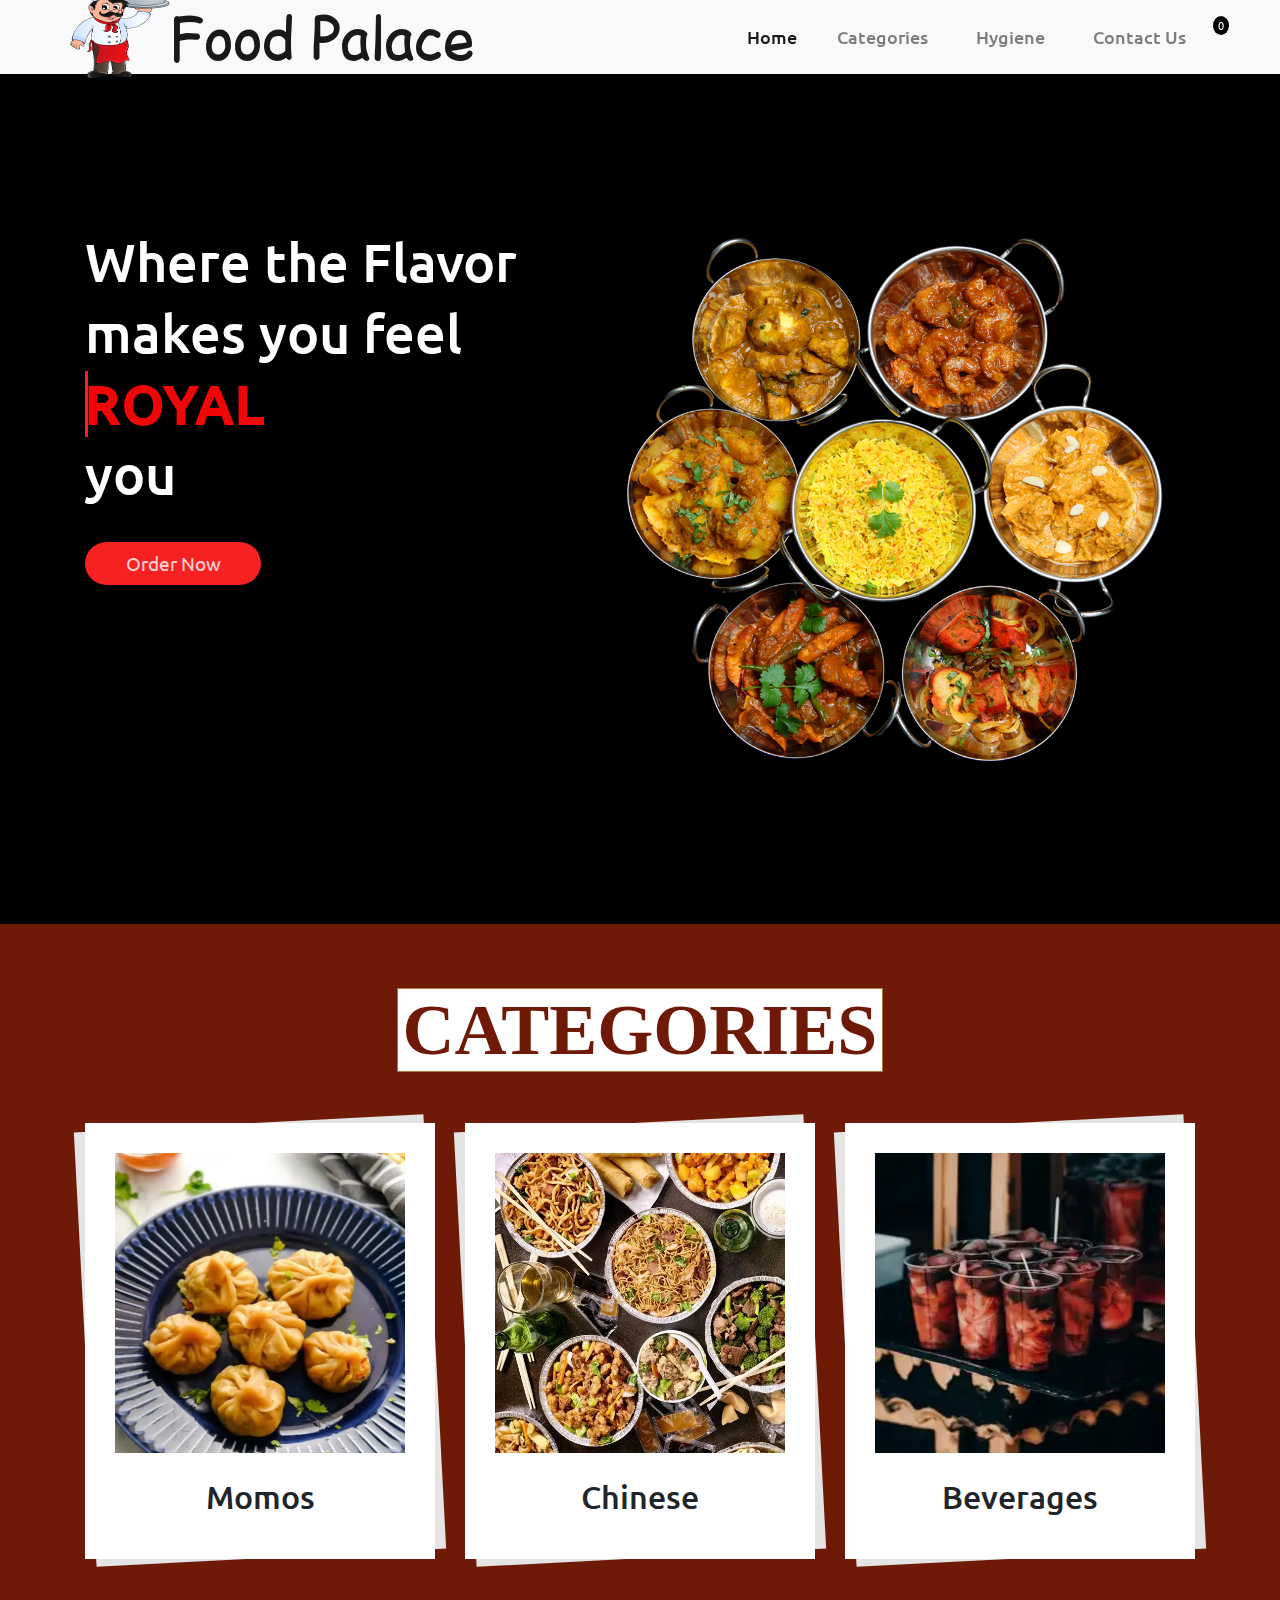
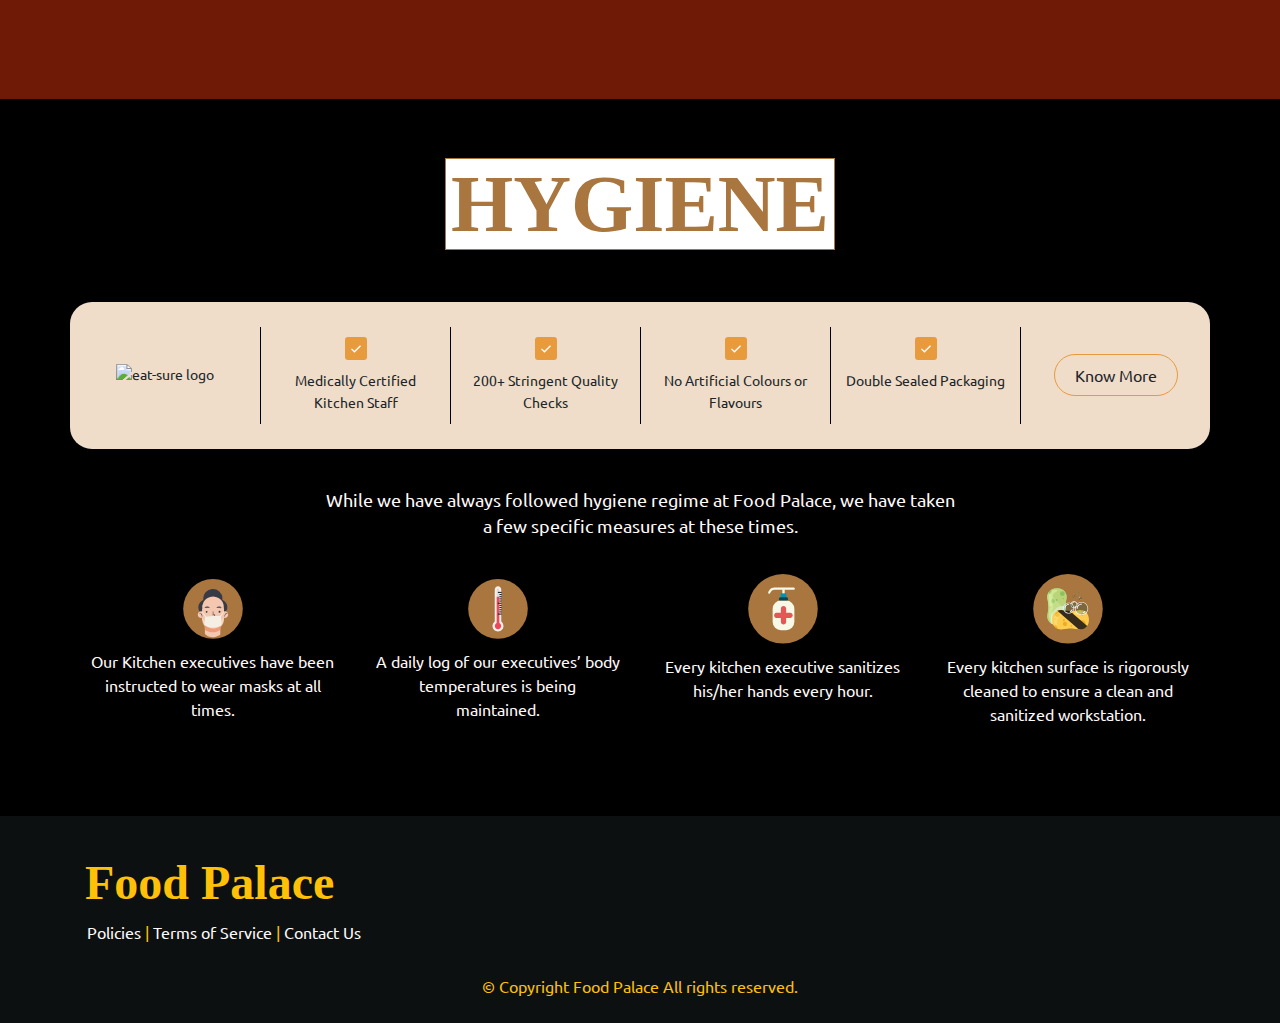
==== index.html @ dd40eca6 "Add files via upload" ====
<!DOCTYPE html>
<html lang="en" dir="ltr">
  <head>
    <title>FOOD PALACE</title>
    <link
      rel="shortcut icon"
      href="images/foodp.png"
      type="image/x-icon"
    />

    <!-- META -->
    <meta charset="utf-8" />
    <meta
      name="viewport"
      content="width=device-width, initial-scale=1, shrink-to-fit=no"
    />
    <meta
      name="Food Palace"
      content="Author: Rishika Garg, Illustrator: Font Awesome and Flat Icon, Category: Food Application, Open Source: Yes"
    />
    <meta name="description" content="Food Ordering Website. The 'MOM   OMIA' has
    been practiced to override the prevalent problems in manual systems. This
    website is compatible to finalize and, in some cases, reduces the
    difficulties faced by this existing system.">
    <meta name="robots" content="all" />
    <meta name="googlebot" content="all" />

    <!-- GOOGLE FONTS -->
    <link
      href="https://fonts.googleapis.com/css2?family=Marck+Script&family=Ubuntu:wght@400;500;700&display=swap"
      rel="stylesheet"
    />

    <!-- CDN FONTS  -->
    <link href="https://fonts.cdnfonts.com/css/elinga" rel="stylesheet" />

    <!-- FONTAWESOME -->
    <link
      rel="stylesheet"
      href="https://cdnjs.cloudflare.com/ajax/libs/font-awesome/5.13.0/css/all.min.css"
      integrity="sha256-h20CPZ0QyXlBuAw7A+KluUYx/3pK+c7lYEpqLTlxjYQ="
      crossorigin="anonymous"
    />

    <!-- BOOTSTRAP -->
    <link
      rel="stylesheet"
      href="https://stackpath.bootstrapcdn.com/bootstrap/4.4.1/css/bootstrap.min.css"
      integrity="sha384-Vkoo8x4CGsO3+Hhxv8T/Q5PaXtkKtu6ug5TOeNV6gBiFeWPGFN9MuhOf23Q9Ifjh"
      crossorigin="anonymous"
    />

    <!-- CSS -->
    <link href="https://copyfonts.com/fonts/attari-salees.html" />
    <link rel="stylesheet" href="./styles.css" />
  </head>

  <body>
    <div id="loading">
      <img
        id="loading-image"
        src="https://user-images.githubusercontent.com/62802231/194802891-66d7c782-9765-419d-964b-b6bf6323b95a.gif"
        alt="Loading..."
      />
    </div>

    <nav class="navbar navbar-expand-lg navbar-light bg-light fixed-top">
      <div class="container">
        <!-- CODE FOR NAVIGATION BAR -->
        <ul class="px-0 mx-0">
          <img
            src="./images/cheff.png"
            height="100px"
            width="100px"
            alt="navbar-logo"
          />
        </ul>
        <a class="navbar-brand" href="index.html">Food Palace</a>
        <!--         <a style ="font-size :class="navbar-brand" href="#Food Palace"></a> -->
        <button
          class="navbar-toggler"
          type="button"
          data-toggle="collapse"
          data-target="#navbarSupportedContent"
          aria-controls="navbarSupportedContent"
          aria-expanded="false"
          aria-label="Toggle navigation"
        >
          <span class="navbar-toggler-icon"></span>
        </button>

        <div class="collapse navbar-collapse" id="navbarSupportedContent">
          <ul class="navbar-nav ml-auto">
            <li class="nav-item active">
              <a class="nav-link px-3" href="#"
                >Home <span class="sr-only">(current)</span></a
              >
            </li>
            <li class="nav-item">
              <a class="nav-link px-4" href="#categorySection">Categories</a>
            </li>
            <li class="nav-item">
              <a class="nav-link px-4" href="#healthySection">Hygiene</a>
            </li>
            <li class="nav-item">
              <a class="nav-link px-4" href="contactus.html">Contact Us</a>
            </li>
          </ul>
        </div>
        <span
          class="shoppingCart"
          data-toggle="modal"
          data-target="#exampleModal"
        >
          <i class="fas fa-shopping-cart"></i>
          <span class="shoppingCartAfter">0</span>
        </span>
      </div>
    </nav>

    <a id="scrollToTop" class="btn"><i class="fas fa-caret-up"></i></a>

    <div class="container home-container">
      <section id="homeSection" class="d-flex justify-content-center">
        <div class="row homeRow">
          <div class="col-lg-6 homeTxtCol">
            <h1 class="homeHeading">
              Where the Flavor <br />
              makes you feel
              <span data-text="ROYAL">ROYAL</span>
              <br />
              you
            </h1>
            <br />
            <div class="homeBtnDiv">
              <a href="#categorySection" class="btn homeBtn">Order Now</a>
            </div>
          </div>
          <div class="col-lg-6 homeImgCol">
            <img class="homeImg" src="./images/foodp.png" alt="food" />
          </div>
        </div>
      </section>
    </div>

    <br />

    <section id="categorySection">
      <div class="container">
        <h1>
          <span><b>CATEGORIES</b></span>
        </h1>
        <div class="row gutters-40">
          <div class="col-lg-4 col-sm-4 col-4">
            <div class="product-box-layout4 momos">
              <div class="item-figure">
                <img src="./images/momos.webp"
                  alt="Category"
                  width="100%"
                  height="100%"
                />
              </div>
              <div class="item-content">
                <h2 class="card-title">Momos</h2>
              </div>
            </div>
          </div>

          <div class="col-lg-4 col-sm-4 col-4">
            <div class="product-box-layout4 chinese">
              <div class="item-figure">
                <img
                  src="./images/chinese.webp"
                  alt="Category"
                  width="100%"
                  height="100%"
                />
              </div>
              <div class="item-content">
                <h2 class="card-title">Chinese</h2>
              </div>
            </div>
          </div>

          <div class="col-lg-4 col-sm-4 col-4">
            <div class="product-box-layout4 beverages">
              <div class="item-figure">
                <img
                  src="./images/beverages-updated.webp"
                  alt="Category"
                  width="100%"
                  height="100%"
                />
              </div>
              <div class="item-content">
                <h2 class="card-title">Beverages</h2>
              </div>
            </div>
          </div>
        </div>

        <!-- MENU STARTS HERE -->
        <div class="menuDiv">
          <!-- MODAL -->
          <div
            class="modal fade"
            id="exampleModal"
            tabindex="-1"
            role="dialog"
            aria-labelledby="exampleModalLabel"
            aria-hidden="true"
          >
            <div class="modal-dialog" role="document">
              <div class="modal-content">
                <div class="modal-header">
                  <h5 class="modal-title" id="exampleModalLabel">Cart</h5>
                  <button
                    type="button"
                    class="close"
                    data-dismiss="modal"
                    aria-label="Close"
                  >
                    <span aria-hidden="true">&times;</span>
                  </button>
                </div>
                <div class="modal-body">
                  <div class="container-fluid">
                    
                    <hr class="cartHr" />

                    <div class="cartContentDiv">
                      <h1>Your Cart is Empty</h1>
                    </div>

                    
                  </div>
                </div>
                <div class="modal-footer">
                  <div class="totalAmountDiv"></div>
                  <button
                    type="button"
                    class="btn btn-secondary"
                    onclick="location.reload()"
                  >
                    Clear Cart
                  </button>
                  <a class="btn btn-primary" onclick="openWhatsapp()">
                    Order Now
                  </a>
                </div>
              </div>
            </div>
          </div>

          <div id="momos">
            <div class="row menuHeading">
              <div class="col-12">
                <h1>Momos</h1>
              </div>
            </div>
            <div class="row">
              <div class="col-sm-6 col-12">
                <div class="card">
                  <h2 class="card-title">Steamed Momos</h2>
                  <div class="card-body">
                    <div class="row foodItem">
                      <div class="col-9 foodItemName">
                        <p>
                          Veggie Momo
                          <span>
                            <img
                              class="vegIcon"
                              src="./images/veg.webp"
                              alt="veg-icon"
                            />
                          </span>
                        </p>
                        <p class="text-muted-small">
                          <i class="fas fa-rupee-sign"></i>80
                        </p>
                      </div>
                      <div class="col-3 addCol">
                        <span class="menuBtn minus"
                          ><i class="fas fa-minus"></i
                        ></span>
                        <span class="quantity">0</span>
                        <span class="menuBtn plus"
                          ><i class="fas fa-plus"></i
                        ></span>
                      </div>
                    </div>
                    <hr class="foodItemHr" />

                    <div class="row foodItem">
                      <div class="col-9 foodItemName">
                        <p>
                          Paneer Momo
                          <span>
                            <img
                              class="vegIcon"
                              src="./images/veg.webp"
                              alt="veg-icon"
                            />
                          </span>
                        </p>
                        <p class="text-muted-small">
                          <i class="fas fa-rupee-sign"></i>90
                        </p>
                      </div>
                      <div class="col-3 addCol">
                        <span class="menuBtn minus"
                          ><i class="fas fa-minus"></i
                        ></span>
                        <span class="quantity">0</span>
                        <span class="menuBtn plus"
                          ><i class="fas fa-plus"></i
                        ></span>
                      </div>
                    </div>
                    <hr class="foodItemHr" />

                    <div class="row foodItem">
                      <div class="col-9 foodItemName">
                        <p>
                          Mushroom Momo
                          <span>
                            <img
                              class="vegIcon"
                              src="./images/veg.webp"
                              alt="veg-icon"
                            />
                          </span>
                        </p>
                        <p class="text-muted-small">
                          <i class="fas fa-rupee-sign"></i>115
                        </p>
                      </div>
                      <div class="col-3 addCol">
                        <span class="menuBtn minus"
                          ><i class="fas fa-minus"></i
                        ></span>
                        <span class="quantity">0</span>
                        <span class="menuBtn plus"
                          ><i class="fas fa-plus"></i
                        ></span>
                      </div>
                    </div>
                    <hr class="foodItemHr" />

                    <div class="row foodItem">
                      <div class="col-9 foodItemName">
                        <p>
                          Corn and Cheese Momo
                          <span>
                            <img
                              class="vegIcon"
                              src="./images/veg.webp"
                              alt="veg-icon"
                            />
                          </span>
                        </p>
                        <p class="text-muted-small">
                          <i class="fas fa-rupee-sign"></i>130
                        </p>
                      </div>
                      <div class="col-3 addCol">
                        <span class="menuBtn minus"
                          ><i class="fas fa-minus"></i
                        ></span>
                        <span class="quantity">0</span>
                        <span class="menuBtn plus"
                          ><i class="fas fa-plus"></i
                        ></span>
                      </div>
                    </div>
                    <hr class="foodItemHr" />

                    <div class="row foodItem">
                      <div class="col-9 foodItemName">
                        <p>
                          Chicken Momo
                          <span>
                            <img
                              class="nonVegIcon"
                              src="./images/non-veg.webp"
                              alt="non-veg icon"
                            />
                          </span>
                        </p>
                        <p class="text-muted-small">
                          <i class="fas fa-rupee-sign"></i>90
                        </p>
                      </div>
                      <div class="col-3 addCol">
                        <span class="menuBtn minus"
                          ><i class="fas fa-minus"></i
                        ></span>
                        <span class="quantity">0</span>
                        <span class="menuBtn plus"
                          ><i class="fas fa-plus"></i
                        ></span>
                      </div>
                    </div>
                    <hr class="foodItemHr" />

                    <div class="row foodItem">
                      <div class="col-9 foodItemName">
                        <p>
                          Chicken Schezwan Momo
                          <span>
                            <img
                              class="nonVegIcon"
                              src="./images/non-veg.webp"
                              alt="non-veg icon"
                            />
                          </span>
                        </p>
                        <p class="text-muted-small">
                          <i class="fas fa-rupee-sign"></i>130
                        </p>
                      </div>
                      <div class="col-3 addCol">
                        <span class="menuBtn minus"
                          ><i class="fas fa-minus"></i
                        ></span>
                        <span class="quantity">0</span>
                        <span class="menuBtn plus"
                          ><i class="fas fa-plus"></i
                        ></span>
                      </div>
                    </div>
                    <hr class="foodItemHr" />

                    <div class="row foodItem">
                      <div class="col-9 foodItemName">
                        <p>
                          Chicken and Cheese Momo
                          <span>
                            <img
                              class="nonVegIcon"
                              src="./images/non-veg.webp"
                              alt="non-veg icon"
                            />
                          </span>
                        </p>
                        <p class="text-muted-small">
                          <i class="fas fa-rupee-sign"></i>140
                        </p>
                      </div>
                      <div class="col-3 addCol">
                        <span class="menuBtn minus"
                          ><i class="fas fa-minus"></i
                        ></span>
                        <span class="quantity">0</span>
                        <span class="menuBtn plus"
                          ><i class="fas fa-plus"></i
                        ></span>
                      </div>
                    </div>
                    <hr class="foodItemHr" />

                    <div class="row foodItem">
                      <div class="col-9 foodItemName">
                        <p>
                          Fish Momo
                          <span>
                            <img
                              class="nonVegIcon"
                              src="./images/non-veg.webp"
                              alt="non-veg icon"
                            />
                          </span>
                        </p>
                        <p class="text-muted-small">
                          <i class="fas fa-rupee-sign"></i>130
                        </p>
                      </div>
                      <div class="col-3 addCol">
                        <span class="menuBtn minus"
                          ><i class="fas fa-minus"></i
                        ></span>
                        <span class="quantity">0</span>
                        <span class="menuBtn plus"
                          ><i class="fas fa-plus"></i
                        ></span>
                      </div>
                    </div>
                  </div>
                </div>
              </div>

              <div class="col-sm-6 col-12">
                <div class="card">
                  <h2 class="card-title">Fried Momos</h2>
                  <div class="card-body">
                    <div class="row foodItem">
                      <div class="col-9 foodItemName">
                        <p>
                          Veggie Fried Momo
                          <span>
                            <img
                              class="vegIcon"
                              src="./images/veg.webp"
                              alt="veg-icon"
                            />
                          </span>
                        </p>
                        <p class="text-muted-small">
                          <i class="fas fa-rupee-sign"></i>125
                        </p>
                      </div>
                      <div class="col-3 addCol">
                        <span class="menuBtn minus"
                          ><i class="fas fa-minus"></i
                        ></span>
                        <span class="quantity">0</span>
                        <span class="menuBtn plus"
                          ><i class="fas fa-plus"></i
                        ></span>
                      </div>
                    </div>
                    <hr class="foodItemHr" />

                    <div class="row foodItem">
                      <div class="col-9 foodItemName">
                        <p>
                          Paneer Fried Momo
                          <span>
                            <img
                              class="vegIcon"
                              src="./images/veg.webp"
                              alt="veg-icon"
                            />
                          </span>
                        </p>
                        <p class="text-muted-small">
                          <i class="fas fa-rupee-sign"></i>135
                        </p>
                      </div>
                      <div class="col-3 addCol">
                        <span class="menuBtn minus"
                          ><i class="fas fa-minus"></i
                        ></span>
                        <span class="quantity">0</span>
                        <span class="menuBtn plus"
                          ><i class="fas fa-plus"></i
                        ></span>
                      </div>
                    </div>
                    <hr class="foodItemHr" />

                    <div class="row foodItem">
                      <div class="col-9 foodItemName">
                        <p>
                          Mushroom Fried Momo
                          <span>
                            <img
                              class="vegIcon"
                              src="./images/veg.webp"
                              alt="veg-icon"
                            />
                          </span>
                        </p>
                        <p class="text-muted-small">
                          <i class="fas fa-rupee-sign"></i>145
                        </p>
                      </div>
                      <div class="col-3 addCol">
                        <span class="menuBtn minus"
                          ><i class="fas fa-minus"></i
                        ></span>
                        <span class="quantity">0</span>
                        <span class="menuBtn plus"
                          ><i class="fas fa-plus"></i
                        ></span>
                      </div>
                    </div>
                    <hr class="foodItemHr" />

                    <div class="row foodItem">
                      <div class="col-9 foodItemName">
                        <p>
                          Corn Cheese Fried Momo
                          <span>
                            <img
                              class="vegIcon"
                              src="./images/veg.webp"
                              alt="veg-icon"
                            />
                          </span>
                        </p>
                        <p class="text-muted-small">
                          <i class="fas fa-rupee-sign"></i>160
                        </p>
                      </div>
                      <div class="col-3 addCol">
                        <span class="menuBtn minus"
                          ><i class="fas fa-minus"></i
                        ></span>
                        <span class="quantity">0</span>
                        <span class="menuBtn plus"
                          ><i class="fas fa-plus"></i
                        ></span>
                      </div>
                    </div>
                    <hr class="foodItemHr" />

                    <div class="row foodItem">
                      <div class="col-9 foodItemName">
                        <p>
                          Chicken Fried Momo
                          <span>
                            <img
                              class="nonVegIcon"
                              src="./images/non-veg.webp"
                              alt="non-veg icon"
                            />
                          </span>
                        </p>
                        <p class="text-muted-small">
                          <i class="fas fa-rupee-sign"></i>135
                        </p>
                      </div>
                      <div class="col-3 addCol">
                        <span class="menuBtn minus"
                          ><i class="fas fa-minus"></i
                        ></span>
                        <span class="quantity">0</span>
                        <span class="menuBtn plus"
                          ><i class="fas fa-plus"></i
                        ></span>
                      </div>
                    </div>
                    <hr class="foodItemHr" />

                    <div class="row foodItem">
                      <div class="col-9 foodItemName">
                        <p>
                          Chicken Schezwan Fried Momo
                          <span>
                            <img
                              class="nonVegIcon"
                              src="./images/non-veg.webp"
                              alt="non-veg icon"
                            />
                          </span>
                        </p>
                        <p class="text-muted-small">
                          <i class="fas fa-rupee-sign"></i>155
                        </p>
                      </div>
                      <div class="col-3 addCol">
                        <span class="menuBtn minus"
                          ><i class="fas fa-minus"></i
                        ></span>
                        <span class="quantity">0</span>
                        <span class="menuBtn plus"
                          ><i class="fas fa-plus"></i
                        ></span>
                      </div>
                    </div>
                    <hr class="foodItemHr" />

                    <div class="row foodItem">
                      <div class="col-9 foodItemName">
                        <p>
                          Chicken Cheese Fried Momo
                          <span>
                            <img
                              class="nonVegIcon"
                              src="./images/non-veg.webp"
                              alt="non-veg icon"
                            />
                          </span>
                        </p>
                        <p class="text-muted-small">
                          <i class="fas fa-rupee-sign"></i>170
                        </p>
                      </div>
                      <div class="col-3 addCol">
                        <span class="menuBtn minus"
                          ><i class="fas fa-minus"></i
                        ></span>
                        <span class="quantity">0</span>
                        <span class="menuBtn plus"
                          ><i class="fas fa-plus"></i
                        ></span>
                      </div>
                    </div>
                    <hr class="foodItemHr" />

                    <div class="row foodItem">
                      <div class="col-9 foodItemName">
                        <p>
                          Fish Fried Momo
                          <span>
                            <img
                              class="nonVegIcon"
                              src="./images/non-veg.webp"
                              alt="non-veg icon"
                            />
                          </span>
                        </p>
                        <p class="text-muted-small">
                          <i class="fas fa-rupee-sign"></i>155
                        </p>
                      </div>
                      <div class="col-3 addCol">
                        <span class="menuBtn minus"
                          ><i class="fas fa-minus"></i
                        ></span>
                        <span class="quantity">0</span>
                        <span class="menuBtn plus"
                          ><i class="fas fa-plus"></i
                        ></span>
                      </div>
                    </div>
                  </div>
                </div>
              </div>
            </div>

            <div class="row checkOutRow">
              <button
                type="button"
                class="btn knowMoreBtn"
                data-toggle="modal"
                data-target="#exampleModal"
              >
                <i class="fas fa-shopping-cart"></i> Go to Cart
              </button>
            </div>
          </div>

          <div id="chinese">
            <div class="row menuHeading">
              <div class="col-12">
                <h1>Chinese</h1>
              </div>
              <!-- Button trigger modal -->
              <span
                class="shoppingCart"
                data-toggle="modal"
                data-target="#exampleModal"
              >
                <i class="fas fa-shopping-cart"></i>
                <span class="shoppingCartAfter">0</span>
              </span>
            </div>
            <div class="row">
              <div class="col-lg-4 col-sm-6 col-12">
                <div class="card">
                  <h2 class="card-title">Rice and Noodles</h2>
                  <div class="card-body">
                    <div class="row foodItem">
                      <div class="col-9 foodItemName">
                        <p>
                          Veg Hakka Noodles
                          <span>
                            <img
                              class="vegIcon"
                              src="./images/veg.webp"
                              alt="veg-icon"
                            />
                          </span>
                        </p>
                        <p class="text-muted-small">
                          <i class="fas fa-rupee-sign"></i>200
                        </p>
                      </div>
                      <div class="col-3 addCol">
                        <span class="menuBtn minus"
                          ><i class="fas fa-minus"></i
                        ></span>
                        <span class="quantity">0</span>
                        <span class="menuBtn plus"
                          ><i class="fas fa-plus"></i
                        ></span>
                      </div>
                    </div>
                    <hr class="foodItemHr" />

                    <div class="row foodItem">
                      <div class="col-9 foodItemName">
                        <p>
                          Chilli Garlic Noodles
                          <span>
                            <img
                              class="vegIcon"
                              src="./images/veg.webp"
                              alt="veg-icon"
                            />
                          </span>
                        </p>
                        <p class="text-muted-small">
                          <i class="fas fa-rupee-sign"></i>210
                        </p>
                      </div>
                      <div class="col-3 addCol">
                        <span class="menuBtn minus"
                          ><i class="fas fa-minus"></i
                        ></span>
                        <span class="quantity">0</span>
                        <span class="menuBtn plus"
                          ><i class="fas fa-plus"></i
                        ></span>
                      </div>
                    </div>
                    <hr class="foodItemHr" />

                    <div class="row foodItem">
                      <div class="col-9 foodItemName">
                        <p>
                          Steamed Rice<span>
                            <img
                              class="vegIcon"
                              src="./images/veg.webp"
                              alt="veg-icon"
                            />
                          </span>
                        </p>
                        <p class="text-muted-small">
                          <i class="fas fa-rupee-sign"></i>190
                        </p>
                      </div>
                      <div class="col-3 addCol">
                        <span class="menuBtn minus"
                          ><i class="fas fa-minus"></i
                        ></span>
                        <span class="quantity">0</span>
                        <span class="menuBtn plus"
                          ><i class="fas fa-plus"></i
                        ></span>
                      </div>
                    </div>
                    <hr class="foodItemHr" />

                    <div class="row foodItem">
                      <div class="col-9 foodItemName">
                        <p>
                          Corn Fried Rice
                          <span>
                            <img
                              class="vegIcon"
                              src="./images/veg.webp"
                              alt="veg-icon"
                            />
                          </span>
                        </p>
                        <p class="text-muted-small">
                          <i class="fas fa-rupee-sign"></i>230
                        </p>
                      </div>
                      <div class="col-3 addCol">
                        <span class="menuBtn minus"
                          ><i class="fas fa-minus"></i
                        ></span>
                        <span class="quantity">0</span>
                        <span class="menuBtn plus"
                          ><i class="fas fa-plus"></i
                        ></span>
                      </div>
                    </div>
                    <hr class="foodItemHr" />

                    <div class="row foodItem">
                      <div class="col-9 foodItemName">
                        <p>
                          Chicken Hakka Noodles
                          <span>
                            <img
                              class="nonVegIcon"
                              src="./images/non-veg.webp"
                              alt="non-veg icon"
                            />
                          </span>
                        </p>
                        <p class="text-muted-small">
                          <i class="fas fa-rupee-sign"></i>220
                        </p>
                      </div>
                      <div class="col-3 addCol">
                        <span class="menuBtn minus"
                          ><i class="fas fa-minus"></i
                        ></span>
                        <span class="quantity">0</span>
                        <span class="menuBtn plus"
                          ><i class="fas fa-plus"></i
                        ></span>
                      </div>
                    </div>
                    <hr class="foodItemHr" />

                    <div class="row foodItem">
                      <div class="col-9 foodItemName">
                        <p>
                          Chicken Garlic Noodles
                          <span>
                            <img
                              class="nonVegIcon"
                              src="./images/non-veg.webp"
                              alt="non-veg icon"
                            />
                          </span>
                        </p>
                        <p class="text-muted-small">
                          <i class="fas fa-rupee-sign"></i>230
                        </p>
                      </div>
                      <div class="col-3 addCol">
                        <span class="menuBtn minus"
                          ><i class="fas fa-minus"></i
                        ></span>
                        <span class="quantity">0</span>
                        <span class="menuBtn plus"
                          ><i class="fas fa-plus"></i
                        ></span>
                      </div>
                    </div>
                    <hr class="foodItemHr" />

                    <div class="row foodItem">
                      <div class="col-9 foodItemName">
                        <p>
                          Chicken Fried Rice
                          <span>
                            <img
                              class="nonVegIcon"
                              src="./images/non-veg.webp"
                              alt="non-veg icon"
                            />
                          </span>
                        </p>
                        <p class="text-muted-small">
                          <i class="fas fa-rupee-sign"></i>230
                        </p>
                      </div>
                      <div class="col-3 addCol">
                        <span class="menuBtn minus"
                          ><i class="fas fa-minus"></i
                        ></span>
                        <span class="quantity">0</span>
                        <span class="menuBtn plus"
                          ><i class="fas fa-plus"></i
                        ></span>
                      </div>
                    </div>
                    <hr class="foodItemHr" />

                    <div class="row foodItem">
                      <div class="col-9 foodItemName">
                        <p>
                          Mix Meat Fried Rice
                          <span>
                            <img
                              class="nonVegIcon"
                              src="./images/non-veg.webp"
                              alt="non-veg icon"
                            />
                          </span>
                        </p>
                        <p class="text-muted-small">
                          <i class="fas fa-rupee-sign"></i>300
                        </p>
                      </div>
                      <div class="col-3 addCol">
                        <span class="menuBtn minus"
                          ><i class="fas fa-minus"></i
                        ></span>
                        <span class="quantity">0</span>
                        <span class="menuBtn plus"
                          ><i class="fas fa-plus"></i
                        ></span>
                      </div>
                    </div>
                  </div>
                </div>
              </div>

              <div class="col-lg-4 col-sm-6 col-12">
                <div class="card">
                  <h2 class="card-title">Appetizers</h2>
                  <div class="card-body">
                    <div class="row foodItem">
                      <div class="col-9 foodItemName">
                        <p>
                          Chilli Potato<span>
                            <img
                              class="vegIcon"
                              src="./images/veg.webp"
                              alt="veg-icon"
                            />
                          </span>
                        </p>
                        <p class="text-muted-small">
                          <i class="fas fa-rupee-sign"></i>250
                        </p>
                      </div>
                      <div class="col-3 addCol">
                        <span class="menuBtn minus"
                          ><i class="fas fa-minus"></i
                        ></span>
                        <span class="quantity">0</span>
                        <span class="menuBtn plus"
                          ><i class="fas fa-plus"></i
                        ></span>
                      </div>
                    </div>
                    <hr class="foodItemHr" />

                    <div class="row foodItem">
                      <div class="col-9 foodItemName">
                        <p>
                          Veg Spring Roll
                          <span>
                            <img
                              class="vegIcon"
                              src="./images/veg.webp"
                              alt="veg-icon"
                            />
                          </span>
                        </p>
                        <p class="text-muted-small">
                          <i class="fas fa-rupee-sign"></i>270
                        </p>
                      </div>
                      <div class="col-3 addCol">
                        <span class="menuBtn minus"
                          ><i class="fas fa-minus"></i
                        ></span>
                        <span class="quantity">0</span>
                        <span class="menuBtn plus"
                          ><i class="fas fa-plus"></i
                        ></span>
                      </div>
                    </div>
                    <hr class="foodItemHr" />

                    <div class="row foodItem">
                      <div class="col-9 foodItemName">
                        <p>
                          Chilli Paneer
                          <span>
                            <img
                              class="vegIcon"
                              src="./images/veg.webp"
                              alt="veg-icon"
                            />
                          </span>
                        </p>
                        <p class="text-muted-small">
                          <i class="fas fa-rupee-sign"></i>280
                        </p>
                      </div>
                      <div class="col-3 addCol">
                        <span class="menuBtn minus"
                          ><i class="fas fa-minus"></i
                        ></span>
                        <span class="quantity">0</span>
                        <span class="menuBtn plus"
                          ><i class="fas fa-plus"></i
                        ></span>
                      </div>
                    </div>
                    <hr class="foodItemHr" />

                    <div class="row foodItem">
                      <div class="col-9 foodItemName">
                        <p>
                          Chicken Spring Roll
                          <span>
                            <img
                              class="nonVegIcon"
                              src="./images/non-veg.webp"
                              alt="non-veg icon"
                            />
                          </span>
                        </p>
                        <p class="text-muted-small">
                          <i class="fas fa-rupee-sign"></i>300
                        </p>
                      </div>
                      <div class="col-3 addCol">
                        <span class="menuBtn minus"
                          ><i class="fas fa-minus"></i
                        ></span>
                        <span class="quantity">0</span>
                        <span class="menuBtn plus"
                          ><i class="fas fa-plus"></i
                        ></span>
                      </div>
                    </div>
                    <hr class="foodItemHr" />

                    <div class="row foodItem">
                      <div class="col-9 foodItemName">
                        <p>
                          Crispy Honey Chicken<span>
                            <img
                              class="nonVegIcon"
                              src="./images/non-veg.webp"
                              alt="non-veg icon"
                            />
                          </span>
                        </p>
                        <p class="text-muted-small">
                          <i class="fas fa-rupee-sign"></i>350
                        </p>
                      </div>
                      <div class="col-3 addCol">
                        <span class="menuBtn minus"
                          ><i class="fas fa-minus"></i
                        ></span>
                        <span class="quantity">0</span>
                        <span class="menuBtn plus"
                          ><i class="fas fa-plus"></i
                        ></span>
                      </div>
                    </div>
                    <hr class="foodItemHr" />
                    <div class="row foodItem">
                      <div class="col-9 foodItemName">
                        <p>
                          Cantonese Spring Rolls<span>
                            <img
                              class="nonVegIcon"
                              src="./images/non-veg.webp"
                              alt="non-veg icon"
                            />
                          </span>
                        </p>
                        <p class="text-muted-small">
                          <i class="fas fa-rupee-sign"></i>400
                        </p>
                      </div>
                      <div class="col-3 addCol">
                        <span class="menuBtn minus"
                          ><i class="fas fa-minus"></i
                        ></span>
                        <span class="quantity">0</span>
                        <span class="menuBtn plus"
                          ><i class="fas fa-plus"></i
                        ></span>
                      </div>
                    </div>
                    <hr class="foodItemHr" />

                    <div class="row foodItem">
                      <div class="col-9 foodItemName">
                        <p>
                          Baked Chicken Wings<span>
                            <img
                              class="nonVegIcon"
                              src="./images/non-veg.webp"
                              alt="non-veg icon"
                            />
                          </span>
                        </p>
                        <p class="text-muted-small">
                          <i class="fas fa-rupee-sign"></i>420
                        </p>
                      </div>
                      <div class="col-3 addCol">
                        <span class="menuBtn minus"
                          ><i class="fas fa-minus"></i
                        ></span>
                        <span class="quantity">0</span>
                        <span class="menuBtn plus"
                          ><i class="fas fa-plus"></i
                        ></span>
                      </div>
                    </div>
                    <hr class="foodItemHr" />

                    <div class="row foodItem">
                      <div class="col-9 foodItemName">
                        <p>
                          Crab Rangoon<span>
                            <img
                              class="nonVegIcon"
                              src="./images/non-veg.webp"
                              alt="non-veg icon"
                            />
                          </span>
                        </p>
                        <p class="text-muted-small">
                          <i class="fas fa-rupee-sign"></i>540
                        </p>
                      </div>
                      <div class="col-3 addCol">
                        <span class="menuBtn minus"
                          ><i class="fas fa-minus"></i
                        ></span>
                        <span class="quantity">0</span>
                        <span class="menuBtn plus"
                          ><i class="fas fa-plus"></i
                        ></span>
                      </div>
                    </div>

                    <div class="row foodItem"></div>
                  </div>
                </div>
              </div>

              <div class="col">
                <div class="card">
                  <h2 class="card-title">Main Course</h2>
                  <div class="card-body">
                    <div class="row foodItem">
                      <div class="col-9 foodItemName">
                        <p>
                          Veg Garlic Sauce<span>
                            <img
                              class="vegIcon"
                              src="./images/veg.webp"
                              alt="veg-icon"
                            />
                          </span>
                        </p>
                        <p class="text-muted-small">
                          <i class="fas fa-rupee-sign"></i>350
                        </p>
                      </div>
                      <div class="col-3 addCol">
                        <span class="menuBtn minus"
                          ><i class="fas fa-minus"></i
                        ></span>
                        <span class="quantity">0</span>
                        <span class="menuBtn plus"
                          ><i class="fas fa-plus"></i
                        ></span>
                      </div>
                    </div>
                    <hr class="foodItemHr" />

                    <div class="row foodItem">
                      <div class="col-9 foodItemName">
                        <p>
                          Veg Garlic Sauce
                          <span>
                            <img
                              class="vegIcon"
                              src="./images/veg.webp"
                              alt="veg-icon"
                            />
                          </span>
                        </p>
                        <p class="text-muted-small">
                          <i class="fas fa-rupee-sign"></i>350
                        </p>
                      </div>
                      <div class="col-3 addCol">
                        <span class="menuBtn minus"
                          ><i class="fas fa-minus"></i
                        ></span>
                        <span class="quantity">0</span>
                        <span class="menuBtn plus"
                          ><i class="fas fa-plus"></i
                        ></span>
                      </div>
                    </div>
                    <hr class="foodItemHr" />

                    <div class="row foodItem">
                      <div class="col-9 foodItemName">
                        <p>
                          Potato Garlic Sauce
                          <span>
                            <img
                              class="vegIcon"
                              src="./images/veg.webp"
                              alt="veg-icon"
                            />
                          </span>
                        </p>
                        <p class="text-muted-small">
                          <i class="fas fa-rupee-sign"></i>350
                        </p>
                      </div>
                      <div class="col-3 addCol">
                        <span class="menuBtn minus"
                          ><i class="fas fa-minus"></i
                        ></span>
                        <span class="quantity">0</span>
                        <span class="menuBtn plus"
                          ><i class="fas fa-plus"></i
                        ></span>
                      </div>
                    </div>
                    <hr class="foodItemHr" />

                    <div class="row foodItem">
                      <div class="col-9 foodItemName">
                        <p>
                          Mixed Vegetable Sauce
                          <span>
                            <img
                              class="vegIcon"
                              src="./images/veg.webp"
                              alt="veg-icon"
                            />
                          </span>
                        </p>
                        <p class="text-muted-small">
                          <i class="fas fa-rupee-sign"></i>370
                        </p>
                      </div>
                      <div class="col-3 addCol">
                        <span class="menuBtn minus"
                          ><i class="fas fa-minus"></i
                        ></span>
                        <span class="quantity">0</span>
                        <span class="menuBtn plus"
                          ><i class="fas fa-plus"></i
                        ></span>
                      </div>
                    </div>
                    <hr class="foodItemHr" />

                    <div class="row foodItem">
                      <div class="col-9 foodItemName">
                        <p>
                          Stir Fried Asian Green<span>
                            <img
                              class="vegIcon"
                              src="./images/veg.webp"
                              alt="veg-icon"
                            />
                          </span>
                        </p>
                        <p class="text-muted-small">
                          <i class="fas fa-rupee-sign"></i>370
                        </p>
                      </div>
                      <div class="col-3 addCol">
                        <span class="menuBtn minus"
                          ><i class="fas fa-minus"></i
                        ></span>
                        <span class="quantity">0</span>
                        <span class="menuBtn plus"
                          ><i class="fas fa-plus"></i
                        ></span>
                      </div>
                    </div>
                    <hr class="foodItemHr" />
                    <div class="row foodItem">
                      <div class="col-9 foodItemName">
                        <p>
                          Burnt Garlic Rice
                          <span>
                            <img
                              class="vegIcon"
                              src="./images/veg.webp"
                              alt="veg-icon"
                            />
                          </span>
                        </p>
                        <p class="text-muted-small">
                          <i class="fas fa-rupee-sign"></i>395
                        </p>
                      </div>
                      <div class="col-3 addCol">
                        <span class="menuBtn minus"
                          ><i class="fas fa-minus"></i
                        ></span>
                        <span class="quantity">0</span>
                        <span class="menuBtn plus"
                          ><i class="fas fa-plus"></i
                        ></span>
                      </div>
                    </div>
                    <hr class="foodItemHr" />
                    <div class="row foodItem">
                      <div class="col-9 foodItemName">
                        <p>
                          Creamy Noodles
                          <span>
                            <img
                              class="vegIcon"
                              src="./images/veg.webp"
                              alt="veg-icon"
                            />
                          </span>
                        </p>
                        <p class="text-muted-small">
                          <i class="fas fa-rupee-sign"></i>250
                        </p>
                      </div>
                      <div class="col-3 addCol">
                        <span class="menuBtn minus"
                          ><i class="fas fa-minus"></i
                        ></span>
                        <span class="quantity">0</span>
                        <span class="menuBtn plus"
                          ><i class="fas fa-plus"></i
                        ></span>
                      </div>
                    </div>
                    <hr class="foodItemHr" />
                    <div class="row foodItem">
                      <div class="col-9 foodItemName">
                        <p>
                          Shredded Chicken
                          <span>
                            <img
                              class="nonVegIcon"
                              src="./images/non-veg.webp"
                              alt="non-veg icon"
                            />
                          </span>
                        </p>
                        <p class="text-muted-small">
                          <i class="fas fa-rupee-sign"></i>640
                        </p>
                      </div>
                      <div class="col-3 addCol">
                        <span class="menuBtn minus"
                          ><i class="fas fa-minus"></i
                        ></span>
                        <span class="quantity">0</span>
                        <span class="menuBtn plus"
                          ><i class="fas fa-plus"></i
                        ></span>
                      </div>
                    </div>
                  </div>
                </div>
              </div>
            </div>

            <div class="row checkOutRow">
              <button
                type="button"
                class="btn knowMoreBtn"
                data-toggle="modal"
                data-target="#exampleModal"
              >
                <i class="fas fa-shopping-cart"></i> Go to Cart
              </button>
            </div>
          </div>

          <div id="beverages">
            <div class="row menuHeading">
              <div class="col-12">
                <h1>Beverages</h1>
              </div>
              <!-- Button trigger modal -->
              <span
                class="shoppingCart"
                data-toggle="modal"
                data-target="#exampleModal"
              >
                <i class="fas fa-shopping-cart"></i>
                <span class="shoppingCartAfter">0</span>
              </span>
            </div>
            <div class="row">
              <div class="col-sm-6 col-12">
                <div class="card">
                  <h2 class="card-title">Soups</h2>
                  <div class="card-body">
                    <div class="row foodItem">
                      <div class="col-9 foodItemName">
                        <p>
                          Veg Manchow
                          <span>
                            <img
                              class="vegIcon"
                              src="./images/veg.webp"
                              alt="veg-icon"
                            />
                          </span>
                        </p>
                        <p class="text-muted-small">
                          <i class="fas fa-rupee-sign"></i>150
                        </p>
                      </div>
                      <div class="col-3 addCol">
                        <span class="menuBtn minus"
                          ><i class="fas fa-minus"></i
                        ></span>
                        <span class="quantity">0</span>
                        <span class="menuBtn plus"
                          ><i class="fas fa-plus"></i
                        ></span>
                      </div>
                    </div>
                    <hr class="foodItemHr" />

                    <div class="row foodItem">
                      <div class="col-9 foodItemName">
                        <p>
                          Sweet Corn
                          <span>
                            <img
                              class="vegIcon"
                              src="./images/veg.webp"
                              alt="veg-icon"
                            />
                          </span>
                        </p>
                        <p class="text-muted-small">
                          <i class="fas fa-rupee-sign"></i>150
                        </p>
                      </div>
                      <div class="col-3 addCol">
                        <span class="menuBtn minus"
                          ><i class="fas fa-minus"></i
                        ></span>
                        <span class="quantity">0</span>
                        <span class="menuBtn plus"
                          ><i class="fas fa-plus"></i
                        ></span>
                      </div>
                    </div>
                    <hr class="foodItemHr" />

                    <div class="row foodItem">
                      <div class="col-9 foodItemName">
                        <p>
                          Hot 'N' Sour<span>
                            <img
                              class="vegIcon"
                              src="./images/veg.webp"
                              alt="veg-icon"
                            />
                          </span>
                        </p>
                        <p class="text-muted-small">
                          <i class="fas fa-rupee-sign"></i>150
                        </p>
                      </div>
                      <div class="col-3 addCol">
                        <span class="menuBtn minus"
                          ><i class="fas fa-minus"></i
                        ></span>
                        <span class="quantity">0</span>
                        <span class="menuBtn plus"
                          ><i class="fas fa-plus"></i
                        ></span>
                      </div>
                    </div>
                    <hr class="foodItemHr" />

                    <div class="row foodItem">
                      <div class="col-9 foodItemName">
                        <p>
                          Chicken Manchow
                          <span>
                            <img
                              class="nonVegIcon"
                              src="./images/non-veg.webp"
                              alt="non-veg icon"
                            />
                          </span>
                        </p>
                        <p class="text-muted-small">
                          <i class="fas fa-rupee-sign"></i>170
                        </p>
                      </div>
                      <div class="col-3 addCol">
                        <span class="menuBtn minus"
                          ><i class="fas fa-minus"></i
                        ></span>
                        <span class="quantity">0</span>
                        <span class="menuBtn plus"
                          ><i class="fas fa-plus"></i
                        ></span>
                      </div>
                    </div>
                    <hr class="foodItemHr" />

                    <div class="row foodItem">
                      <div class="col-9 foodItemName">
                        <p>
                          Chicken Sweet Corn
                          <span>
                            <img
                              class="nonVegIcon"
                              src="./images/non-veg.webp"
                              alt="non-veg icon"
                            />
                          </span>
                        </p>
                        <p class="text-muted-small">
                          <i class="fas fa-rupee-sign"></i>170
                        </p>
                      </div>
                      <div class="col-3 addCol">
                        <span class="menuBtn minus"
                          ><i class="fas fa-minus"></i
                        ></span>
                        <span class="quantity">0</span>
                        <span class="menuBtn plus"
                          ><i class="fas fa-plus"></i
                        ></span>
                      </div>
                    </div>
                    <hr class="foodItemHr" />

                    <div class="row foodItem">
                      <div class="col-9 foodItemName">
                        <p>
                          Chicken Hot 'N' Sour
                          <span>
                            <img
                              class="nonVegIcon"
                              src="./images/non-veg.webp"
                              alt="non-veg icon"
                            />
                          </span>
                        </p>
                        <p class="text-muted-small">
                          <i class="fas fa-rupee-sign"></i>170
                        </p>
                      </div>
                      <div class="col-3 addCol">
                        <span class="menuBtn minus"
                          ><i class="fas fa-minus"></i
                        ></span>
                        <span class="quantity">0</span>
                        <span class="menuBtn plus"
                          ><i class="fas fa-plus"></i
                        ></span>
                      </div>
                    </div>
                  </div>
                </div>
              </div>

              <div class="col-sm-6 col-12">
                <div class="card">
                  <h2 class="card-title">Mocktails</h2>
                  <div class="card-body">
                    <div class="row foodItem">
                      <div class="col-9 foodItemName">
                        <p>Midnight Beauty</p>
                        <p class="text-muted-small">
                          <i class="fas fa-rupee-sign"></i>120
                        </p>
                      </div>
                      <div class="col-3 addCol">
                        <span class="menuBtn minus"
                          ><i class="fas fa-minus"></i
                        ></span>
                        <span class="quantity">0</span>
                        <span class="menuBtn plus"
                          ><i class="fas fa-plus"></i
                        ></span>
                      </div>
                    </div>
                    <hr class="foodItemHr" />

                    <div class="row foodItem">
                      <div class="col-9 foodItemName">
                        <p>Mojito</p>
                        <p class="text-muted-small">
                          <i class="fas fa-rupee-sign"></i>150
                        </p>
                      </div>
                      <div class="col-3 addCol">
                        <span class="menuBtn minus"
                          ><i class="fas fa-minus"></i
                        ></span>
                        <span class="quantity">0</span>
                        <span class="menuBtn plus"
                          ><i class="fas fa-plus"></i
                        ></span>
                      </div>
                    </div>
                    <hr class="foodItemHr" />

                    <div class="row foodItem">
                      <div class="col-9 foodItemName">
                        <p>Pink Lemonade</p>
                        <p class="text-muted-small">
                          <i class="fas fa-rupee-sign"></i>140
                        </p>
                      </div>
                      <div class="col-3 addCol">
                        <span class="menuBtn minus"
                          ><i class="fas fa-minus"></i
                        ></span>
                        <span class="quantity">0</span>
                        <span class="menuBtn plus"
                          ><i class="fas fa-plus"></i
                        ></span>
                      </div>
                    </div>
                    <hr class="foodItemHr" />

                    <div class="row foodItem">
                      <div class="col-9 foodItemName">
                        <p>Silver Lining</p>
                        <p class="text-muted-small">
                          <i class="fas fa-rupee-sign"></i>140
                        </p>
                      </div>
                      <div class="col-3 addCol">
                        <span class="menuBtn minus"
                          ><i class="fas fa-minus"></i
                        ></span>
                        <span class="quantity">0</span>
                        <span class="menuBtn plus"
                          ><i class="fas fa-plus"></i
                        ></span>
                      </div>
                    </div>
                    <hr class="foodItemHr" />

                    <div class="row foodItem">
                      <div class="col-9 foodItemName">
                        <p>Sweet Memories</p>
                        <p class="text-muted-small">
                          <i class="fas fa-rupee-sign"></i>150
                        </p>
                      </div>
                      <div class="col-3 addCol">
                        <span class="menuBtn minus"
                          ><i class="fas fa-minus"></i
                        ></span>
                        <span class="quantity">0</span>
                        <span class="menuBtn plus"
                          ><i class="fas fa-plus"></i
                        ></span>
                      </div>
                    </div>
                    <hr class="foodItemHr" />
                    <div class="row foodItem">
                      <div class="col-9 foodItemName">
                        <p>Virgin Mojito</p>
                        <p class="text-muted-small">
                          <i class="fas fa-rupee-sign"></i>230
                        </p>
                      </div>
                      <div class="col-3 addCol">
                        <span class="menuBtn minus"
                          ><i class="fas fa-minus"></i
                        ></span>
                        <span class="quantity">0</span>
                        <span class="menuBtn plus"
                          ><i class="fas fa-plus"></i
                        ></span>
                      </div>
                    </div>
                  </div>
                </div>
              </div>
            </div>

            <div class="row checkOutRow">
              <button
                type="button"
                class="btn knowMoreBtn"
                data-toggle="modal"
                data-target="#exampleModal"
              >
                <i class="fas fa-shopping-cart"></i> Go to Cart
              </button>
            </div>
          </div>
        </div>
      </div>
    </section>

    <section id="healthySection">
      <h1 class="hygiene-title">
        <span><b>HYGIENE</b></span>
      </h1>
      <div class="eatSure container">
        <div class="row">
          <div class="col-sm-2 col-12">
            <img
              src="https://assets.faasos.io/ovenstory-react.in/production/eat-sure-mobile.png"
              alt="eat-sure logo"
            />
          </div>

          <div class="col-sm-2 col-6 borderLeft">
            <div class="icon-wrapper">
              <svg
                xmlns="http://www.w3.org/2000/svg"
                id="Capa_1"
                enable-background="new 0 0 515.556 515.556"
                height="512px"
                viewBox="0 0 515.556 515.556"
                width="512px"
              >
                <g>
                  <path
                    d="m0 274.226 176.549 176.886 339.007-338.672-48.67-47.997-290.337 290-128.553-128.552z"
                    data-original="#000000"
                    class="active-path"
                    data-old_color="#000000"
                    fill="#FFFFFF"
                  ></path>
                </g>
              </svg>
            </div>
            <div class="text">Medically Certified Kitchen Staff</div>
          </div>

          <div class="col-sm-2 col-6 borderLeft">
            <div class="icon-wrapper">
              <svg
                xmlns="http://www.w3.org/2000/svg"
                id="Capa_1"
                enable-background="new 0 0 515.556 515.556"
                height="512px"
                viewBox="0 0 515.556 515.556"
                width="512px"
              >
                <g>
                  <path
                    d="m0 274.226 176.549 176.886 339.007-338.672-48.67-47.997-290.337 290-128.553-128.552z"
                    data-original="#000000"
                    class="active-path"
                    data-old_color="#000000"
                    fill="#FFFFFF"
                  ></path>
                </g>
              </svg>
            </div>
            <div class="text">200+ Stringent Quality Checks</div>
          </div>

          <div class="col-sm-2 col-6 borderLeft">
            <div class="icon-wrapper">
              <svg
                xmlns="http://www.w3.org/2000/svg"
                id="Capa_1"
                enable-background="new 0 0 515.556 515.556"
                height="512px"
                viewBox="0 0 515.556 515.556"
                width="512px"
              >
                <g>
                  <path
                    d="m0 274.226 176.549 176.886 339.007-338.672-48.67-47.997-290.337 290-128.553-128.552z"
                    data-original="#000000"
                    class="active-path"
                    data-old_color="#000000"
                    fill="#FFFFFF"
                  ></path>
                </g>
              </svg>
            </div>
            <div class="text">No Artificial Colours or Flavours</div>
          </div>

          <div class="col-sm-2 col-6 borderLeft">
            <div class="icon-wrapper">
              <svg
                xmlns="http://www.w3.org/2000/svg"
                id="Capa_1"
                enable-background="new 0 0 515.556 515.556"
                height="512px"
                viewBox="0 0 515.556 515.556"
                width="512px"
              >
                <g>
                  <path
                    d="m0 274.226 176.549 176.886 339.007-338.672-48.67-47.997-290.337 290-128.553-128.552z"
                    data-original="#000000"
                    class="active-path"
                    data-old_color="#000000"
                    fill="#FFFFFF"
                  ></path>
                </g>
              </svg>
            </div>
            <div class="text">Double Sealed Packaging <br /><br /></div>
          </div>

          <div class="col-sm-2 col-12 borderLeft">
            <a
              href="https://eatsure.com/"
              target="_blank"
              class="btn knowMoreBtn"
              >Know More</a
            >
          </div>
        </div>
      </div>

      <div class="container safetyMeasuresDiv">
        <p class="safetyMeasuresPara">
          While we have always followed hygiene regime at Food Palace, we have taken
          <br />
          a few specific measures at these times.
        </p>
        <div class="row safetyMeasures">
          <div class="col-sm-3 col-6">
            <img
              src="./svg/mask.svg"
              alt="Our Kitchen executives have been instructed to wear masks at all times."
            />
            <p>
              Our Kitchen executives have been instructed to wear masks at all
              times.
            </p>
          </div>

          <div class="col-sm-3 col-6">
            <img
              src="./svg/thermo.svg"
              alt="A daily log of our executives’ body temperatures is being maintained."
            />
            <p>
              A daily log of our executives’ body temperatures is being <br />
              maintained.
            </p>
          </div>

          <div class="col-sm-3 col-6">
            <img
              src="./svg/sanitizer.svg"
              alt="Every kitchen executive sanitizes his/her hands every hour."
            />
            <p>
              Every kitchen executive sanitizes his/her hands every hour.
              <br /><br />
            </p>
          </div>

          <div class="col-sm-3 col-6">
            <img
              src="./svg/clean.svg"
              alt="Every kitchen surface is rigorously cleaned to ensure a clean and sanitized workstation."
            />
            <p>
              Every kitchen surface is rigorously cleaned to ensure a clean and
              sanitized workstation.
            </p>
          </div>
        </div>
      </div>
    </section>

    <!-- FOOTER STARTS HERE -->

    <footer id="footer">
      <div class="container">
        <div class="row">
          <div class="col-9 footerHeadingCol">
            <h2>Food Palace</h2>
          </div>

          <div class="col-3 socialMedia">
            <a href="https://www.facebook.com/" class="socialMediaIcon">
              <span><i class="fab fa-facebook-f"></i></span
            ></a>
            <a href="https://www.twitter.com/" class="socialMediaIcon">
              <span><i class="fab fa-twitter"></i></span
            ></a>
            <a href="https://www.instagram.com/" class="socialMediaIcon">
              <span><i class="fab fa-instagram"></i></span
            ></a>
            <a
              href="https://www.linkedin.com/in/geetanj-sharma-93b4b21b8/"
              target="_blank"
              class="socialMediaIcon"
            >
              <span><i class="fab fa-linkedin"></i></span
            ></a>
          </div>
        </div>

        <div class="row contactRow">
          <p>
            <a class="footer_clickable" href="./policy.html">Policies</a> |
            <a class="footer_clickable" href="./terms_of_service.html"
              >Terms of Service</a
            >
            |
            <!-- <a class="footer_clickable" href="tel:+919871198882">Contact Us</a> -->
            <a class="footer_clickable" href="./contactus.html">Contact Us</a>
          </p>
        </div>

        <div class="row copyrightRow">
          <p class="copyright">&copy; Copyright Food Palace All rights reserved.</p>
        </div>
      </div>
    </footer>

    <!-- BOOTSTRAP JS -->
    <script
      src="https://code.jquery.com/jquery-3.4.1.slim.min.js"
      integrity="sha384-J6qa4849blE2+poT4WnyKhv5vZF5SrPo0iEjwBvKU7imGFAV0wwj1yYfoRSJoZ+n"
      crossorigin="anonymous"
    ></script>
    <script
      src="https://cdn.jsdelivr.net/npm/popper.js@1.16.0/dist/umd/popper.min.js"
      integrity="sha384-Q6E9RHvbIyZFJoft+2mJbHaEWldlvI9IOYy5n3zV9zzTtmI3UksdQRVvoxMfooAo"
      crossorigin="anonymous"
    ></script>
    <script
      src="https://stackpath.bootstrapcdn.com/bootstrap/4.4.1/js/bootstrap.min.js"
      integrity="sha384-wfSDF2E50Y2D1uUdj0O3uMBJnjuUD4Ih7YwaYd1iqfktj0Uod8GCExl3Og8ifwB6"
      crossorigin="anonymous"
    ></script>
    <!-- FONT AWESOME JS -->
    <script
      src="https://kit.fontawesome.com/9f6e489cf7.js"
      crossorigin="anonymous"
    ></script>
    <!-- JQUERY CDN -->
    <script src="https://ajax.googleapis.com/ajax/libs/jquery/3.4.1/jquery.min.js"></script>

    <!-- CUSTOM JS -->
    <script src="./index.js"></script>
  </body>

  <!-- BOOTSTRAP JS -->
  <script
    src="https://code.jquery.com/jquery-3.4.1.slim.min.js"
    integrity="sha384-J6qa4849blE2+poT4WnyKhv5vZF5SrPo0iEjwBvKU7imGFAV0wwj1yYfoRSJoZ+n"
    crossorigin="anonymous"
  ></script>
  <script
    src="https://cdn.jsdelivr.net/npm/popper.js@1.16.0/dist/umd/popper.min.js"
    integrity="sha384-Q6E9RHvbIyZFJoft+2mJbHaEWldlvI9IOYy5n3zV9zzTtmI3UksdQRVvoxMfooAo"
    crossorigin="anonymous"
  ></script>
  <script
    src="https://stackpath.bootstrapcdn.com/bootstrap/4.4.1/js/bootstrap.min.js"
    integrity="sha384-wfSDF2E50Y2D1uUdj0O3uMBJnjuUD4Ih7YwaYd1iqfktj0Uod8GCExl3Og8ifwB6"
    crossorigin="anonymous"
  ></script>

  <!-- JQUERY CDN -->
  <script src="https://ajax.googleapis.com/ajax/libs/jquery/3.4.1/jquery.min.js"></script>

  <!-- CUSTOM JS -->
  <script src="./index.js"></script>
  <script>
    $(window).on("load", function () {
      $("#loading").hide();
    });
  </script>
</html>
---- styles.css ----
/* GENERAL STYLES */

body {
  font-family: "Ubuntu", sans-serif;
  /* sets font family for entire page */
  background-color: #000000;
}

@font-face /*  Specifies Custom Font to display the text */ {
  font-family: myFirstFont;
  src: url(fonts/EMcomic-Bold.ttf);
}

#loading {
  position: fixed;
  display: block;
  width: 100%;
  height: 100%;
  top: 0;
  left: 0;
  text-align: center;
  opacity: 0.8;
  background-color: #000000;
  z-index: 99;
}

p {
  margin-bottom: 0;
}

a {
  text-decoration: none;
}

a:hover {
  cursor: pointer;
}

.container {
  padding: 0;
}

.row {
  width: 100%;
  margin: auto;
}

/* NAVBAR SECTION */
.navbar-expand-lg {
  background-color: #000000;
  z-index: 2;
  height: 74px;
}

.navbar-brand {
  font-family: "elinga", "myFirstFont", "Roboto";
  font-weight: 500;
  /* font-size: 0.5rem; */
  font-size: 56px;
}

.nav-item

/* for each navbar item */ {
  font-size: 1.1rem;
  font-weight: 500;
}

.fixed-top {
  z-index: 11;
}

/* HOME SECTION */
.home-container {
  height: 100vh;
  width: 132vw;
  display: flex;
  justify-content: center;
}

#homeSection {
  position: relative;
  padding: 20px 0;
  color: white;
}

.homeRow {
  width: 100%;
  margin: auto;
}

/* left section of the Home containing Heading and Order button*/
.homeTxtCol {
  display: flex;
  flex-direction: column;
  justify-content: flex-start;
  align-items: left;
  padding-top: 8%;
  padding-right: 10%;
  text-align: left;
}

.homeHeading {
  font-size: 3.4rem;
  line-height: 1.3em;
}

/* Style the INEBRIATES to red color */
.homeHeading span {
  color: rgb(238, 7, 7);
  -webkit-text-stroke: 0.14vw rgb(246, 6, 6);
  letter-spacing: 2px;
  stroke: #ffa5d8;
  stroke-width: 3;
  position: relative;
  animation: textAnimate 5s infinite alternate;
}

.homeHeading span::before {
  content: attr(data-text);
  position: absolute;
  top: 0;
  left: 0;
  width: 0;
  height: 100%;
  color: rgb(246, 34, 34);
  -webkit-text-stroke: 0vw rgb(243, 237, 237);
  border-right: 3px solid rgb(246, 34, 34);
  overflow: hidden;
  animation: animate 6s linear infinite;
}

@keyframes animate {
  0%,
  10%,
  100% {
    width: 0;
  }

  70%,
  90% {
    width: 100%;
  }
}

/* Styles for the Order Button */
.homeBtn {
  text-decoration: none;
  font-weight: normal;
  transition: all 0.2s ease-in-out;
  width: 40%;
  font-size: 1.2rem;
  border-radius: 24px;
  background-color: rgb(246, 34, 34);
  color: rgba(255, 255, 255, 0.8);
}

.homeBtn:hover {
  box-shadow: 0 5px 15px rgb(255, 60, 60);
  background-color: transparent;
  color: rgb(246, 34, 34);
  border: 1px solid rgb(246, 34, 34);
  transition: 0.8s;
  box-shadow: rgb(246, 34, 34);
}

/* right section of the Home section containing image*/
.homeImgCol {
  display: flex;
  justify-content: center;
  align-items: center;
}

/* styles for home section image */
.homeImg {
  padding-top: 50px;
  width: 100%;
  height: auto;
  margin-top: 50px !important;
  top: 50%;
  left: 100%;
  margin: -60px 0 0 -60px;
  -webkit-animation: spin 4s linear infinite;
  -moz-animation: spin 4s linear infinite;
  animation: spin 15s linear infinite;
}

@-moz-keyframes spin {
  100% {
    -moz-transform: rotate(360deg);
  }
}

@-webkit-keyframes spin {
  100% {
    -webkit-transform: rotate(360deg);
  }
}

@keyframes spin {
  100% {
    -webkit-transform: rotate(360deg);
    transform: rotate(360deg);
  }
}

.homeImg:not(hover) {
  transition: transform 0.3s;
}

/* CATEGORY SECTION */

#categorySection {
  padding-top: 1%;
  background-color: #6f1a07;
  padding-bottom: 6%;
}

#categorySection .container h1 {
  text-align: center;
  margin: 50px auto;
}

#categorySection .container h1 span {
  font-size: 4.5rem;
  border: 1px solid #a8763e;
  background-color: white;
  color: #6f1a07;
  padding: 1px 5px;
  font-family: "Roboto";
}

.product-box-layout4 {
  padding: 30px;
  background-color: #ffffff;
  position: relative;
  z-index: 2;
  margin-bottom: 4rem;
}

.product-box-layout4:before {
  content: "";
  position: absolute;
  top: 0;
  left: 0;
  height: 100%;
  width: 100%;
  background-color: #ffffff;
  z-index: -1;
  transform: rotate(0deg);
}

.product-box-layout4 .item-figure

/* indivdual card styles */ {
  margin-bottom: 0;
  position: relative;
  z-index: 2;
  height: 300px;
  width: 100%;
  cursor: pointer;
}

.item-content .card-title {
  cursor: pointer;
}

.product-box-layout4 .item-figure:after {
  content: "";
  position: absolute;
  top: 0;
  left: 0;
  height: 300px;
  width: 100%;
  background-color: rgba(255, 74, 82, 0.8);
  z-index: 0;
  opacity: 0;
  visibility: hidden;
  -webkit-transition: all 0.3s ease-in-out;
  -moz-transition: all 0.3s ease-in-out;
  -ms-transition: all 0.3s ease-in-out;
  -o-transition: all 0.3s ease-in-out;
  transition: all 0.3s ease-in-out;
}

.product-box-layout4 .item-figure:hover {
  visibility: visible;
  opacity: 0.6;
}

.product-box-layout4 .item-content {
  text-align: center;
  padding: 25px 0 0;
}

.product-box-layout4:after {
  content: "";
  position: absolute;
  top: 0;
  left: 0;
  height: 100%;
  width: 100%;
  background-color: #e4e4e4;
  z-index: -2;
  transform: rotate(-3deg);
  -webkit-transition: all 0.3s ease-in-out;
  -moz-transition: all 0.3s ease-in-out;
  -ms-transition: all 0.3s ease-in-out;
  -o-transition: all 0.3s ease-in-out;
  transition: all 0.3s ease-in-out;
}

.product-box-layout4:hover:after {
  transform: rotate(3deg);
}

.product-box-layout4.productClicked .item-figure {
  visibility: visible;
  opacity: 0.7;
}

/* MENU CARD */
#momos,
#chinese,
#beverages {
  display: none;
}

.menuHeading {
  margin: 0 auto 40px auto;
  position: relative;
}

.menuHeading .col-12 h1 {
  text-align: center;
  color: snow;
}

.menuHeading .col-auto {
  display: flex;
  justify-content: center;
  align-items: center;
}

.shoppingCart {
  padding-top: 5px;
  font-size: 1.4rem;
  color: snow;
  position: absolute;
  right: 4rem;
  top: 1rem;
}

.shoppingCart i {
  color: black;
}

.shoppingCartWithItems {
  color: #79d70f;
}

.shoppingCartAfter {
  position: absolute;
  font-size: 0.7rem;
  padding: 1px 5px;
  border-radius: 50%;
  background-color: #000000;
  top: 0;
  right: -13px;
  color: white;
}

.shoppingCart:hover {
  cursor: pointer;
}

.card {
  display: inline-block;
  width: 100%;
  padding: 2rem 1rem 5rem 1rem;
  background-color: #ffe6cc;
  position: relative;
  border: none;
}

.card:after {
  content: "";
  display: block;
  width: 0px;
  height: 0px;
  background-color: skyblue;
  top: 0px;
  right: 0px;
  border-bottom: 20px solid #ffdab3;
  border-left: 20px solid #ffdab3;
  border-right: 20px solid #6f1a07;
  border-top: 20px solid #6f1a07;
  position: absolute;
  -webkit-filter: drop-shadow(-5px 5px 3px #a6a6a6);
  filter: drop-shadow(-5px 5px 3px #a6a6a6);
}

.card:before {
  content: "";
  display: block;
  width: 0px;
  height: 0px;
  border-top: 30px solid #ffdab3;
  border-right: 30px solid #ffdab3;
  border-left: 30px solid #6f1a07;
  border-bottom: 30px solid #6f1a07;
  bottom: 0px;
  left: 0px;
  position: absolute;
  -webkit-filter: drop-shadow(7px -7px 5px #a6a6a6);
  filter: drop-shadow(7px -7px 5px #a6a6a6);
  margin-right: 10%;
}

.foodItemName {
  font-size: 1rem;
  margin: 0;
  padding: 0;
  padding-right: 3px;
}

.card-body {
  padding: 0 0.6rem;
}

.foodItemHr {
  border-top: 0.5px solid #efb473;
  width: 90%;
  margin: 5px auto;
}

.vegIcon {
  height: 15px;
  width: 15px;
  display: inline-block;
  margin-left: 5px;
}

.nonVegIcon {
  height: 15px;
  width: 15px;
  display: inline-block;
  margin-left: 5px;
}

.text-muted-small {
  color: #434b52;
  margin-bottom: 3px;
  font-size: 0.85rem;
}

.addCol {
  display: flex;
  flex-direction: row;
  justify-content: flex-end;
  align-items: center;
  padding-right: 10px;
}

.quantity {
  background-color: snow;
  display: flex;
  border: 1px solid black;
  justify-content: center;
  align-items: center;
  text-align: center;
  height: 22px;
  width: 22px;
  margin: auto 8px;
  padding: 5px;
}

.menuBtn {
  font-size: 0.75rem;
}

.menuBtn:hover {
  cursor: pointer;
}

.checkOutRow {
  display: flex;
  justify-content: center;
  align-items: center;
  margin: 50px auto 0;
  text-align: center;
}

.checkOutRow .knowMoreBtn {
  background-color: #ffe6cc;
  font-size: 1.3rem;
}

/* HYGIENE SECTION */
#healthySection {
  padding-top: 0.5%;
  background-color: #000000;
  padding-bottom: 4%;
}

#healthySection .hygiene-title {
  text-align: center;
  margin: 50px auto;
}

#healthySection .hygiene-title span {
  font-size: 5rem;
  border: 1px solid #a8763e;
  background-color: white;
  color: #a8763e;
  padding: 1px 5px;
  font-family: "Roboto";
}

.eatSure {
  background-color: #efddc9;
  border-radius: 22px;
}

.eatSure .row {
  width: 100%;
  padding: 25px 0;
  margin: auto;
}

.eatSure .row .col-sm-2 {
  display: flex;
  flex-direction: column;
  justify-content: center;
  align-items: center;
  text-align: center;
  font-size: 0.9rem;
  padding: 10px;
}

.borderLeft {
  border-left: 1px solid black;
}

.icon-wrapper {
  background-color: #e89b3d;
  padding: 2px 6px;
  border-radius: 3px;
  padding-top: 0;
}

.eatSure .icon-wrapper svg {
  width: 10px;
  height: 10px;
}

.text {
  margin-top: 10px;
}

.knowMoreBtn {
  padding: 8px 20px;
  border: 1px solid #e89b3d;
  border-radius: 30px;
}

.modal-content {
  background-color: #ffe6cc;
}

textarea#address,
textarea#note {
  background-color: white;
  color: black;
  font-style: italic;
}

.cartContentDiv h1 {
  text-align: center;
}

.knowMoreBtn:hover {
  background-color: #e89b3d;
  color: snow;
  /* color: rgba(255, 255, 255, 1); */
  box-shadow: 0 5px 13px rgb(210, 148, 32);
}

.knowMoreBtn:focus {
  background-color: #e89b3d;
}

.safetyMeasuresDiv {
  margin: 3% auto;
  text-align: center;
  color: snow;
}

.safetyMeasuresDiv .safetyMeasuresPara {
  font-size: 1.1rem;
}

.safetyMeasures {
  margin: 3% auto;
}

.safetyMeasures .col-sm-3 {
  display: flex;
  flex-direction: column;
  justify-content: center;
  align-items: center;
  text-align: center;
}

.safetyMeasures .col-sm-3 p {
  margin-top: 10px;
}

/* FOOTER SECTION */
.h2 {
  color: #ffc107;
}

footer {
  background-color: #0d1010;
  color: #ffc107;
  padding: 3% 0 2% 0;
}

.footerHeadingCol {
  display: flex;
  align-items: center;
  justify-content: flex-start;
}

.footerHeadingCol h2 {
  font-family: "elinga", "Roboto";
  font-weight: 600;
  font-size: 3rem;
}

/* policies, terms of service and contact */
.footer_clickable:hover {
  color: #ffc107;
  text-decoration: none;
}

.socialMedia

/* social media section */ {
  display: flex;
  align-items: center;
  justify-content: flex-end;
  padding-right: 5%;
}

.socialMediaIcon

/* individual icons styling */ {
  margin-right: 15px;
  font-size: 2.2rem;
}

.contactRow,
.addressRow {
  width: 97%;
  margin: auto;
}

.addressRow .col-auto {
  padding: 0;
  margin: 0;
}

footer a {
  color: snow;
}

.copyright {
  text-align: center;
  margin: 30px auto 0 auto;
}

/* TESTIMONIALS SECTION */
#healthySection {
  padding-top: 0.5%;
  background-color: #000000;
  padding-bottom: 4%;
}

#healthySection .hygiene-title {
  text-align: center;
  margin: 50px auto;
}

#healthySection .hygiene-title span {
  font-size: 5rem;
  border: 1px solid #a8763e;
  background-color: white;
  color: #a8763e;
  padding: 1px 5px;
  font-family: "Roboto";
}

.testimonials h3 {
  font-size: 4.5rem;
  border: 1px solid #a8763e;
  background-color: white;
  color: #6f1a07;
  padding: 1px 5px;
  font-family: "Roboto";
  text-align: center;
  margin: 50px auto;
}

.testimonials p {
  color: white;
}

.testimonials h5 {
  color: red;
}

.testimonials h6 {
  color: white !important;
}

/************************ SHOPPING CART CSS ********************/

.modal-body {
  padding: 0;
}

.modal-body .container-fluid {
  padding: 5px;
}

.paymentInfo {
  display: flex;
  flex-direction: row;
  align-items: center;
  padding: 0;
  margin: 0;
}

.checkIcon {
  font-size: 1.5rem;
  color: red;
  margin: auto 7px;
}

.cartContentDiv {
  padding: 10px 0 10px 0;
}

.cartContentRow .col-2 {
  display: flex;
  flex-direction: column;
  justify-content: center;
  align-items: flex-end;
}

.cartContentRow .col-10 {
  display: flex;
  flex-direction: column;
  justify-content: center;
}

.cartQuantity

/* Total number of cart items */ {
  font-size: 0.8rem;
}

.cartContentRow .col-2 .text-muted-small {
  display: flex;
  justify-content: center;
  align-items: center;
  font-size: 1.2rem;
}

/* horizontal line after each selected item on cart */
.cartHr {
  color: black;
  width: 90%;
  margin: 5px auto;
}

/* Section for total amount on Cart */
.totalAmountDiv {
  position: absolute;
  bottom: 8px;
  left: 0;
  padding-left: 15px;
}

.totalAmountText {
  font-size: 0.9rem;
  letter-spacing: 1px;
}

/* Scroll To Top Button */

#scrollToTop {
  display: inline-flex;
  justify-content: center;
  align-items: center;
  color: white;
  font-size: 1.5rem;
  background-color: #ff9800;
  width: 40px;
  height: 40px;
  text-align: center;
  border-radius: 50%;
  position: fixed;
  bottom: 3%;
  right: 2%;
  transition: background-color 0.3s, opacity 0.5s, visibility 0.5s;
  opacity: 0;
  visibility: hidden;
  z-index: 1000;
}

/* Scroll To Top Button Hover Over styles */
#scrollToTop:hover {
  cursor: pointer;
  background-color: #333;
}

/* After Scroll Top Button Has Been Clicked */
#scrollToTop:active {
  background-color: #555;
}

#scrollToTop.show {
  opacity: 1;
  visibility: visible;
}

/* Social icon Hover colors */

.fa-facebook-f:hover {
  color: #4267b2;
  font-size: 2.3rem;
}

.fa-twitter:hover {
  color: #00aaee;
  font-size: 2.3rem;
}

.fa-instagram:hover {
  color: #e1306c;
  font-size: 2.3rem;
}

.fa-facebook-f:hover {
  color: #0e76a8;
  font-size: 2.3rem;
}

/* MEDIA QUERIES FOR RESPONSIVENESS */
*::-webkit-scrollbar {
  width: 15px;
}

*::-webkit-scrollbar-track {
  background: white;
}

*::-webkit-scrollbar-thumb {
  background-color: black;
  border: 1px solid white;
}

@media screen and (max-width: 992px) {
  .navbar-nav {
    background-color: #ffc107;
    text-align: right;
    width: 150px;
    border-radius: 10%;
  }
}

@media screen and (max-width: 920px) {
  .navbar-brand {
    font-size: 3rem;
    margin-bottom: 5px;
  }

  .homeTxtCol {
    padding-right: 0;
    padding-left: 0;
  }

  .homeHeading {
    font-size: 3rem;
  }

  .homeHeading span {
    font-size: 3.9rem;
  }

  .homeImgCol {
    margin: 50px auto 0 auto;
  }

  .homeImg {
    width: auto;
    height: 100%;
    margin-left: 10px !important;
  }

  #categorySection {
    padding: 1% 10px 5%;
  }

  .product-box-layout4 .item-figure {
    height: 200px;
  }

  .col-lg-4.col-sm-6.col-12 .card {
    margin-bottom: 15px;
  }
}

@media screen and (max-width: 500px) {
  .navbar-brand {
    font-size: 2.5rem;
    margin-bottom: 5px;
  }

  .homeHeading {
    font-size: 2.8rem;
  }

  .homeHeading span {
    font-size: 3.6rem;
  }

  .col-lg-4.col-sm-4.col-4 {
    padding: 0 6px;
  }

  .product-box-layout4 .item-figure {
    height: 130px;
  }

  .item-content .card-title {
    font-size: 1.1rem;
  }

  .product-box-layout4 {
    padding: 10px;
  }

  .product-box-layout4 .item-content {
    padding: 15px 0 0;
  }

  .col-sm-6.col-12 .card {
    margin-bottom: 15px;
  }

  .eatSure {
    margin-bottom: 30px;
  }

  .safetyMeasures {
    margin-top: 12%;
  }

  .footerHeadingCol h2 {
    font-size: 2.5rem !important;
  }

  .socialMediaIcon {
    margin-right: 10px;
    font-size: 1.2rem;
  }

  .contactRow {
    font-size: 0.9rem;
  }

  .copyright {
    font-size: 0.9rem;
  }
}

@media screen and (max-width: 1000px) {
  .homeHeading {
    text-align: center;
  }

  .homeBtn {
    display: flex;
    justify-content: center;
    align-items: center;
    margin-left: 32%;
  }

  .navbar {
    height: 14vh;
  }

  .homeTxtCol {
    padding-top: 73px;
    margin-top: 30px;
  }

  .homeImgCol {
    width: 244px;
    height: 229px;
  }

  #categorySection {
    width: 145vw;
  }

  #healthySection {
    width: 145vw;
  }

  #footer {
    width: 145vw;
  }
}

/* checkout icons */
.checkIcon {
  color: green;
}


/* menu page back button*/

.back-button-container {
  display: flex;
  justify-content: flex-end;
  padding: 20px;
}

.back-button {
  background-color: #ff5733;
  color: #fff;
  border: none;
  padding: 10px 20px;
  cursor: pointer;
  border-radius: 5px;
  transition: background-color 0.3s;
  text-decoration: none;
}

.back-button:hover {
  background-color: #ff6347;
}
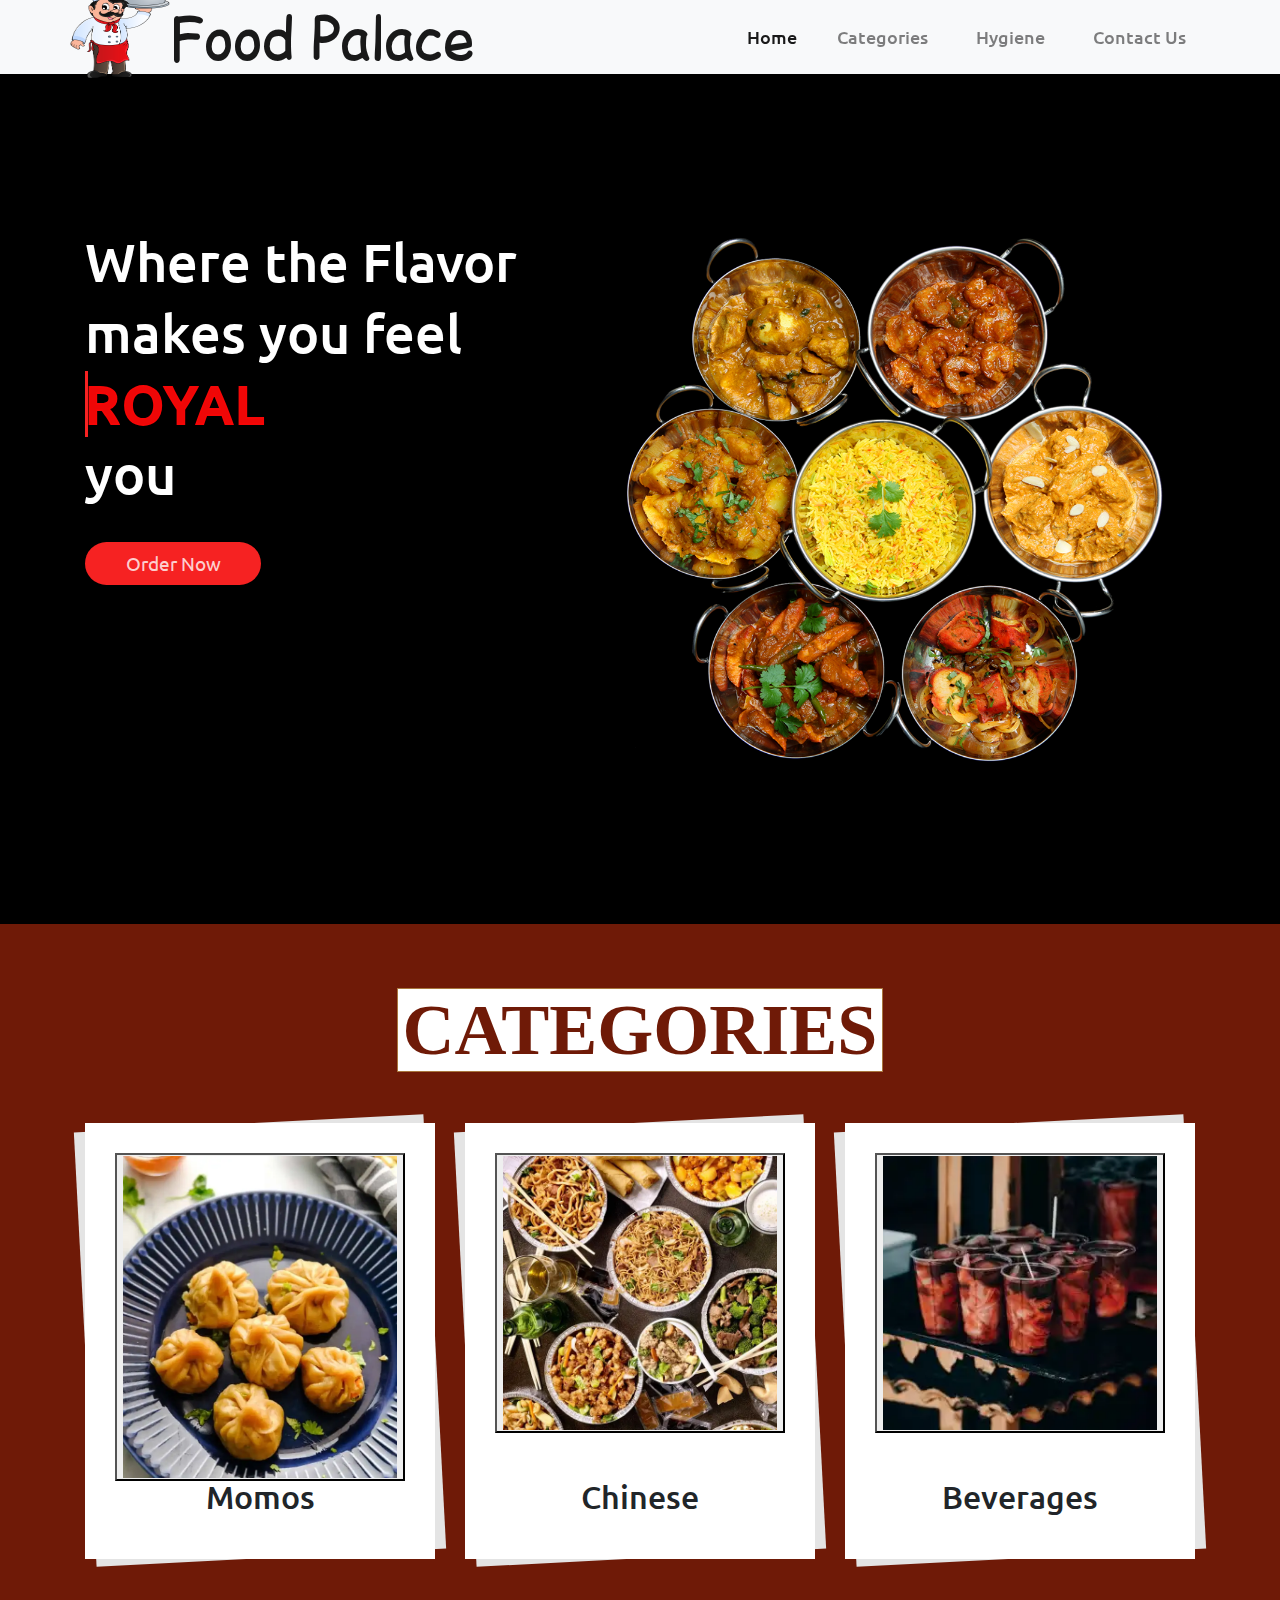
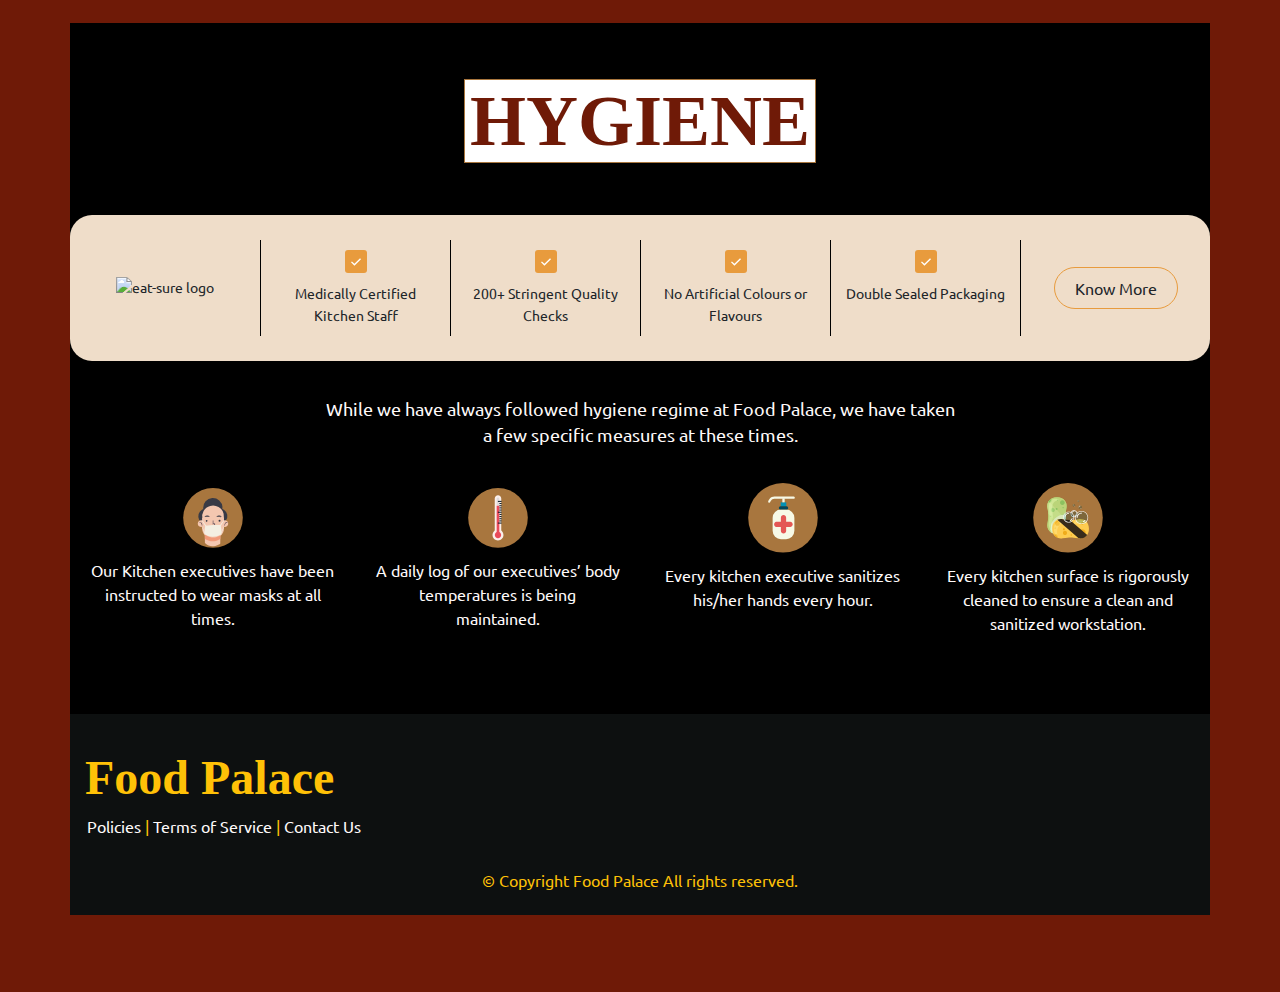
==== commit 9432c85e: "Add files via upload" ====
--- a/index.html
+++ b/index.html
@@ -59,7 +59,7 @@
     <div id="loading">
       <img
         id="loading-image"
-        src="https://user-images.githubusercontent.com/62802231/194802891-66d7c782-9765-419d-964b-b6bf6323b95a.gif"
+       
         alt="Loading..."
       />
     </div>
@@ -107,14 +107,14 @@
             </li>
           </ul>
         </div>
-        <span
+        <!--<span
           class="shoppingCart"
           data-toggle="modal"
           data-target="#exampleModal"
         >
           <i class="fas fa-shopping-cart"></i>
           <span class="shoppingCartAfter">0</span>
-        </span>
+        </span> -->
       </div>
     </nav>
 
@@ -144,21 +144,30 @@
     </div>
 
     <br />
-
     <section id="categorySection">
       <div class="container">
         <h1>
           <span><b>CATEGORIES</b></span>
+          
+
         </h1>
         <div class="row gutters-40">
           <div class="col-lg-4 col-sm-4 col-4">
             <div class="product-box-layout4 momos">
+              
+              
+
               <div class="item-figure">
-                <img src="./images/momos.webp"
-                  alt="Category"
-                  width="100%"
-                  height="100%"
-                />
+                <form action="menuret.php" method="GET">
+                  <input type="hidden" name="momo" value="menu1">
+                  <button type="submit">
+                      <img src="./images/momos.webp"
+                        alt="Category"
+                        width="100%"
+                        height="100%"
+                      />
+                  </button>
+                </form>    
               </div>
               <div class="item-content">
                 <h2 class="card-title">Momos</h2>
@@ -169,13 +178,18 @@
           <div class="col-lg-4 col-sm-4 col-4">
             <div class="product-box-layout4 chinese">
               <div class="item-figure">
-                <img
-                  src="./images/chinese.webp"
-                  alt="Category"
-                  width="100%"
-                  height="100%"
-                />
-              </div>
+                <form action="menuret.php" method="GET">
+                  <input type="hidden" name="chinese" value="menu1">
+                  <button type="submit">
+                      <img
+                        src="./images/chinese.webp"
+                        alt="Category"
+                        width="100%"
+                        height="100%"
+                      />
+                  </button>
+                  </form>
+                    </div>
               <div class="item-content">
                 <h2 class="card-title">Chinese</h2>
               </div>
@@ -185,12 +199,16 @@
           <div class="col-lg-4 col-sm-4 col-4">
             <div class="product-box-layout4 beverages">
               <div class="item-figure">
+                <form action="menuret.php" method="GET">
+                  <input type="hidden" name="beverage" value="menu1">
+                  <button type="submit">
                 <img
                   src="./images/beverages-updated.webp"
                   alt="Category"
                   width="100%"
                   height="100%"
                 />
+                </button>
               </div>
               <div class="item-content">
                 <h2 class="card-title">Beverages</h2>
@@ -199,1571 +217,6 @@
           </div>
         </div>
 
-        <!-- MENU STARTS HERE -->
-        <div class="menuDiv">
-          <!-- MODAL -->
-          <div
-            class="modal fade"
-            id="exampleModal"
-            tabindex="-1"
-            role="dialog"
-            aria-labelledby="exampleModalLabel"
-            aria-hidden="true"
-          >
-            <div class="modal-dialog" role="document">
-              <div class="modal-content">
-                <div class="modal-header">
-                  <h5 class="modal-title" id="exampleModalLabel">Cart</h5>
-                  <button
-                    type="button"
-                    class="close"
-                    data-dismiss="modal"
-                    aria-label="Close"
-                  >
-                    <span aria-hidden="true">&times;</span>
-                  </button>
-                </div>
-                <div class="modal-body">
-                  <div class="container-fluid">
-                    
-                    <hr class="cartHr" />
-
-                    <div class="cartContentDiv">
-                      <h1>Your Cart is Empty</h1>
-                    </div>
-
-                    
-                  </div>
-                </div>
-                <div class="modal-footer">
-                  <div class="totalAmountDiv"></div>
-                  <button
-                    type="button"
-                    class="btn btn-secondary"
-                    onclick="location.reload()"
-                  >
-                    Clear Cart
-                  </button>
-                  <a class="btn btn-primary" onclick="openWhatsapp()">
-                    Order Now
-                  </a>
-                </div>
-              </div>
-            </div>
-          </div>
-
-          <div id="momos">
-            <div class="row menuHeading">
-              <div class="col-12">
-                <h1>Momos</h1>
-              </div>
-            </div>
-            <div class="row">
-              <div class="col-sm-6 col-12">
-                <div class="card">
-                  <h2 class="card-title">Steamed Momos</h2>
-                  <div class="card-body">
-                    <div class="row foodItem">
-                      <div class="col-9 foodItemName">
-                        <p>
-                          Veggie Momo
-                          <span>
-                            <img
-                              class="vegIcon"
-                              src="./images/veg.webp"
-                              alt="veg-icon"
-                            />
-                          </span>
-                        </p>
-                        <p class="text-muted-small">
-                          <i class="fas fa-rupee-sign"></i>80
-                        </p>
-                      </div>
-                      <div class="col-3 addCol">
-                        <span class="menuBtn minus"
-                          ><i class="fas fa-minus"></i
-                        ></span>
-                        <span class="quantity">0</span>
-                        <span class="menuBtn plus"
-                          ><i class="fas fa-plus"></i
-                        ></span>
-                      </div>
-                    </div>
-                    <hr class="foodItemHr" />
-
-                    <div class="row foodItem">
-                      <div class="col-9 foodItemName">
-                        <p>
-                          Paneer Momo
-                          <span>
-                            <img
-                              class="vegIcon"
-                              src="./images/veg.webp"
-                              alt="veg-icon"
-                            />
-                          </span>
-                        </p>
-                        <p class="text-muted-small">
-                          <i class="fas fa-rupee-sign"></i>90
-                        </p>
-                      </div>
-                      <div class="col-3 addCol">
-                        <span class="menuBtn minus"
-                          ><i class="fas fa-minus"></i
-                        ></span>
-                        <span class="quantity">0</span>
-                        <span class="menuBtn plus"
-                          ><i class="fas fa-plus"></i
-                        ></span>
-                      </div>
-                    </div>
-                    <hr class="foodItemHr" />
-
-                    <div class="row foodItem">
-                      <div class="col-9 foodItemName">
-                        <p>
-                          Mushroom Momo
-                          <span>
-                            <img
-                              class="vegIcon"
-                              src="./images/veg.webp"
-                              alt="veg-icon"
-                            />
-                          </span>
-                        </p>
-                        <p class="text-muted-small">
-                          <i class="fas fa-rupee-sign"></i>115
-                        </p>
-                      </div>
-                      <div class="col-3 addCol">
-                        <span class="menuBtn minus"
-                          ><i class="fas fa-minus"></i
-                        ></span>
-                        <span class="quantity">0</span>
-                        <span class="menuBtn plus"
-                          ><i class="fas fa-plus"></i
-                        ></span>
-                      </div>
-                    </div>
-                    <hr class="foodItemHr" />
-
-                    <div class="row foodItem">
-                      <div class="col-9 foodItemName">
-                        <p>
-                          Corn and Cheese Momo
-                          <span>
-                            <img
-                              class="vegIcon"
-                              src="./images/veg.webp"
-                              alt="veg-icon"
-                            />
-                          </span>
-                        </p>
-                        <p class="text-muted-small">
-                          <i class="fas fa-rupee-sign"></i>130
-                        </p>
-                      </div>
-                      <div class="col-3 addCol">
-                        <span class="menuBtn minus"
-                          ><i class="fas fa-minus"></i
-                        ></span>
-                        <span class="quantity">0</span>
-                        <span class="menuBtn plus"
-                          ><i class="fas fa-plus"></i
-                        ></span>
-                      </div>
-                    </div>
-                    <hr class="foodItemHr" />
-
-                    <div class="row foodItem">
-                      <div class="col-9 foodItemName">
-                        <p>
-                          Chicken Momo
-                          <span>
-                            <img
-                              class="nonVegIcon"
-                              src="./images/non-veg.webp"
-                              alt="non-veg icon"
-                            />
-                          </span>
-                        </p>
-                        <p class="text-muted-small">
-                          <i class="fas fa-rupee-sign"></i>90
-                        </p>
-                      </div>
-                      <div class="col-3 addCol">
-                        <span class="menuBtn minus"
-                          ><i class="fas fa-minus"></i
-                        ></span>
-                        <span class="quantity">0</span>
-                        <span class="menuBtn plus"
-                          ><i class="fas fa-plus"></i
-                        ></span>
-                      </div>
-                    </div>
-                    <hr class="foodItemHr" />
-
-                    <div class="row foodItem">
-                      <div class="col-9 foodItemName">
-                        <p>
-                          Chicken Schezwan Momo
-                          <span>
-                            <img
-                              class="nonVegIcon"
-                              src="./images/non-veg.webp"
-                              alt="non-veg icon"
-                            />
-                          </span>
-                        </p>
-                        <p class="text-muted-small">
-                          <i class="fas fa-rupee-sign"></i>130
-                        </p>
-                      </div>
-                      <div class="col-3 addCol">
-                        <span class="menuBtn minus"
-                          ><i class="fas fa-minus"></i
-                        ></span>
-                        <span class="quantity">0</span>
-                        <span class="menuBtn plus"
-                          ><i class="fas fa-plus"></i
-                        ></span>
-                      </div>
-                    </div>
-                    <hr class="foodItemHr" />
-
-                    <div class="row foodItem">
-                      <div class="col-9 foodItemName">
-                        <p>
-                          Chicken and Cheese Momo
-                          <span>
-                            <img
-                              class="nonVegIcon"
-                              src="./images/non-veg.webp"
-                              alt="non-veg icon"
-                            />
-                          </span>
-                        </p>
-                        <p class="text-muted-small">
-                          <i class="fas fa-rupee-sign"></i>140
-                        </p>
-                      </div>
-                      <div class="col-3 addCol">
-                        <span class="menuBtn minus"
-                          ><i class="fas fa-minus"></i
-                        ></span>
-                        <span class="quantity">0</span>
-                        <span class="menuBtn plus"
-                          ><i class="fas fa-plus"></i
-                        ></span>
-                      </div>
-                    </div>
-                    <hr class="foodItemHr" />
-
-                    <div class="row foodItem">
-                      <div class="col-9 foodItemName">
-                        <p>
-                          Fish Momo
-                          <span>
-                            <img
-                              class="nonVegIcon"
-                              src="./images/non-veg.webp"
-                              alt="non-veg icon"
-                            />
-                          </span>
-                        </p>
-                        <p class="text-muted-small">
-                          <i class="fas fa-rupee-sign"></i>130
-                        </p>
-                      </div>
-                      <div class="col-3 addCol">
-                        <span class="menuBtn minus"
-                          ><i class="fas fa-minus"></i
-                        ></span>
-                        <span class="quantity">0</span>
-                        <span class="menuBtn plus"
-                          ><i class="fas fa-plus"></i
-                        ></span>
-                      </div>
-                    </div>
-                  </div>
-                </div>
-              </div>
-
-              <div class="col-sm-6 col-12">
-                <div class="card">
-                  <h2 class="card-title">Fried Momos</h2>
-                  <div class="card-body">
-                    <div class="row foodItem">
-                      <div class="col-9 foodItemName">
-                        <p>
-                          Veggie Fried Momo
-                          <span>
-                            <img
-                              class="vegIcon"
-                              src="./images/veg.webp"
-                              alt="veg-icon"
-                            />
-                          </span>
-                        </p>
-                        <p class="text-muted-small">
-                          <i class="fas fa-rupee-sign"></i>125
-                        </p>
-                      </div>
-                      <div class="col-3 addCol">
-                        <span class="menuBtn minus"
-                          ><i class="fas fa-minus"></i
-                        ></span>
-                        <span class="quantity">0</span>
-                        <span class="menuBtn plus"
-                          ><i class="fas fa-plus"></i
-                        ></span>
-                      </div>
-                    </div>
-                    <hr class="foodItemHr" />
-
-                    <div class="row foodItem">
-                      <div class="col-9 foodItemName">
-                        <p>
-                          Paneer Fried Momo
-                          <span>
-                            <img
-                              class="vegIcon"
-                              src="./images/veg.webp"
-                              alt="veg-icon"
-                            />
-                          </span>
-                        </p>
-                        <p class="text-muted-small">
-                          <i class="fas fa-rupee-sign"></i>135
-                        </p>
-                      </div>
-                      <div class="col-3 addCol">
-                        <span class="menuBtn minus"
-                          ><i class="fas fa-minus"></i
-                        ></span>
-                        <span class="quantity">0</span>
-                        <span class="menuBtn plus"
-                          ><i class="fas fa-plus"></i
-                        ></span>
-                      </div>
-                    </div>
-                    <hr class="foodItemHr" />
-
-                    <div class="row foodItem">
-                      <div class="col-9 foodItemName">
-                        <p>
-                          Mushroom Fried Momo
-                          <span>
-                            <img
-                              class="vegIcon"
-                              src="./images/veg.webp"
-                              alt="veg-icon"
-                            />
-                          </span>
-                        </p>
-                        <p class="text-muted-small">
-                          <i class="fas fa-rupee-sign"></i>145
-                        </p>
-                      </div>
-                      <div class="col-3 addCol">
-                        <span class="menuBtn minus"
-                          ><i class="fas fa-minus"></i
-                        ></span>
-                        <span class="quantity">0</span>
-                        <span class="menuBtn plus"
-                          ><i class="fas fa-plus"></i
-                        ></span>
-                      </div>
-                    </div>
-                    <hr class="foodItemHr" />
-
-                    <div class="row foodItem">
-                      <div class="col-9 foodItemName">
-                        <p>
-                          Corn Cheese Fried Momo
-                          <span>
-                            <img
-                              class="vegIcon"
-                              src="./images/veg.webp"
-                              alt="veg-icon"
-                            />
-                          </span>
-                        </p>
-                        <p class="text-muted-small">
-                          <i class="fas fa-rupee-sign"></i>160
-                        </p>
-                      </div>
-                      <div class="col-3 addCol">
-                        <span class="menuBtn minus"
-                          ><i class="fas fa-minus"></i
-                        ></span>
-                        <span class="quantity">0</span>
-                        <span class="menuBtn plus"
-                          ><i class="fas fa-plus"></i
-                        ></span>
-                      </div>
-                    </div>
-                    <hr class="foodItemHr" />
-
-                    <div class="row foodItem">
-                      <div class="col-9 foodItemName">
-                        <p>
-                          Chicken Fried Momo
-                          <span>
-                            <img
-                              class="nonVegIcon"
-                              src="./images/non-veg.webp"
-                              alt="non-veg icon"
-                            />
-                          </span>
-                        </p>
-                        <p class="text-muted-small">
-                          <i class="fas fa-rupee-sign"></i>135
-                        </p>
-                      </div>
-                      <div class="col-3 addCol">
-                        <span class="menuBtn minus"
-                          ><i class="fas fa-minus"></i
-                        ></span>
-                        <span class="quantity">0</span>
-                        <span class="menuBtn plus"
-                          ><i class="fas fa-plus"></i
-                        ></span>
-                      </div>
-                    </div>
-                    <hr class="foodItemHr" />
-
-                    <div class="row foodItem">
-                      <div class="col-9 foodItemName">
-                        <p>
-                          Chicken Schezwan Fried Momo
-                          <span>
-                            <img
-                              class="nonVegIcon"
-                              src="./images/non-veg.webp"
-                              alt="non-veg icon"
-                            />
-                          </span>
-                        </p>
-                        <p class="text-muted-small">
-                          <i class="fas fa-rupee-sign"></i>155
-                        </p>
-                      </div>
-                      <div class="col-3 addCol">
-                        <span class="menuBtn minus"
-                          ><i class="fas fa-minus"></i
-                        ></span>
-                        <span class="quantity">0</span>
-                        <span class="menuBtn plus"
-                          ><i class="fas fa-plus"></i
-                        ></span>
-                      </div>
-                    </div>
-                    <hr class="foodItemHr" />
-
-                    <div class="row foodItem">
-                      <div class="col-9 foodItemName">
-                        <p>
-                          Chicken Cheese Fried Momo
-                          <span>
-                            <img
-                              class="nonVegIcon"
-                              src="./images/non-veg.webp"
-                              alt="non-veg icon"
-                            />
-                          </span>
-                        </p>
-                        <p class="text-muted-small">
-                          <i class="fas fa-rupee-sign"></i>170
-                        </p>
-                      </div>
-                      <div class="col-3 addCol">
-                        <span class="menuBtn minus"
-                          ><i class="fas fa-minus"></i
-                        ></span>
-                        <span class="quantity">0</span>
-                        <span class="menuBtn plus"
-                          ><i class="fas fa-plus"></i
-                        ></span>
-                      </div>
-                    </div>
-                    <hr class="foodItemHr" />
-
-                    <div class="row foodItem">
-                      <div class="col-9 foodItemName">
-                        <p>
-                          Fish Fried Momo
-                          <span>
-                            <img
-                              class="nonVegIcon"
-                              src="./images/non-veg.webp"
-                              alt="non-veg icon"
-                            />
-                          </span>
-                        </p>
-                        <p class="text-muted-small">
-                          <i class="fas fa-rupee-sign"></i>155
-                        </p>
-                      </div>
-                      <div class="col-3 addCol">
-                        <span class="menuBtn minus"
-                          ><i class="fas fa-minus"></i
-                        ></span>
-                        <span class="quantity">0</span>
-                        <span class="menuBtn plus"
-                          ><i class="fas fa-plus"></i
-                        ></span>
-                      </div>
-                    </div>
-                  </div>
-                </div>
-              </div>
-            </div>
-
-            <div class="row checkOutRow">
-              <button
-                type="button"
-                class="btn knowMoreBtn"
-                data-toggle="modal"
-                data-target="#exampleModal"
-              >
-                <i class="fas fa-shopping-cart"></i> Go to Cart
-              </button>
-            </div>
-          </div>
-
-          <div id="chinese">
-            <div class="row menuHeading">
-              <div class="col-12">
-                <h1>Chinese</h1>
-              </div>
-              <!-- Button trigger modal -->
-              <span
-                class="shoppingCart"
-                data-toggle="modal"
-                data-target="#exampleModal"
-              >
-                <i class="fas fa-shopping-cart"></i>
-                <span class="shoppingCartAfter">0</span>
-              </span>
-            </div>
-            <div class="row">
-              <div class="col-lg-4 col-sm-6 col-12">
-                <div class="card">
-                  <h2 class="card-title">Rice and Noodles</h2>
-                  <div class="card-body">
-                    <div class="row foodItem">
-                      <div class="col-9 foodItemName">
-                        <p>
-                          Veg Hakka Noodles
-                          <span>
-                            <img
-                              class="vegIcon"
-                              src="./images/veg.webp"
-                              alt="veg-icon"
-                            />
-                          </span>
-                        </p>
-                        <p class="text-muted-small">
-                          <i class="fas fa-rupee-sign"></i>200
-                        </p>
-                      </div>
-                      <div class="col-3 addCol">
-                        <span class="menuBtn minus"
-                          ><i class="fas fa-minus"></i
-                        ></span>
-                        <span class="quantity">0</span>
-                        <span class="menuBtn plus"
-                          ><i class="fas fa-plus"></i
-                        ></span>
-                      </div>
-                    </div>
-                    <hr class="foodItemHr" />
-
-                    <div class="row foodItem">
-                      <div class="col-9 foodItemName">
-                        <p>
-                          Chilli Garlic Noodles
-                          <span>
-                            <img
-                              class="vegIcon"
-                              src="./images/veg.webp"
-                              alt="veg-icon"
-                            />
-                          </span>
-                        </p>
-                        <p class="text-muted-small">
-                          <i class="fas fa-rupee-sign"></i>210
-                        </p>
-                      </div>
-                      <div class="col-3 addCol">
-                        <span class="menuBtn minus"
-                          ><i class="fas fa-minus"></i
-                        ></span>
-                        <span class="quantity">0</span>
-                        <span class="menuBtn plus"
-                          ><i class="fas fa-plus"></i
-                        ></span>
-                      </div>
-                    </div>
-                    <hr class="foodItemHr" />
-
-                    <div class="row foodItem">
-                      <div class="col-9 foodItemName">
-                        <p>
-                          Steamed Rice<span>
-                            <img
-                              class="vegIcon"
-                              src="./images/veg.webp"
-                              alt="veg-icon"
-                            />
-                          </span>
-                        </p>
-                        <p class="text-muted-small">
-                          <i class="fas fa-rupee-sign"></i>190
-                        </p>
-                      </div>
-                      <div class="col-3 addCol">
-                        <span class="menuBtn minus"
-                          ><i class="fas fa-minus"></i
-                        ></span>
-                        <span class="quantity">0</span>
-                        <span class="menuBtn plus"
-                          ><i class="fas fa-plus"></i
-                        ></span>
-                      </div>
-                    </div>
-                    <hr class="foodItemHr" />
-
-                    <div class="row foodItem">
-                      <div class="col-9 foodItemName">
-                        <p>
-                          Corn Fried Rice
-                          <span>
-                            <img
-                              class="vegIcon"
-                              src="./images/veg.webp"
-                              alt="veg-icon"
-                            />
-                          </span>
-                        </p>
-                        <p class="text-muted-small">
-                          <i class="fas fa-rupee-sign"></i>230
-                        </p>
-                      </div>
-                      <div class="col-3 addCol">
-                        <span class="menuBtn minus"
-                          ><i class="fas fa-minus"></i
-                        ></span>
-                        <span class="quantity">0</span>
-                        <span class="menuBtn plus"
-                          ><i class="fas fa-plus"></i
-                        ></span>
-                      </div>
-                    </div>
-                    <hr class="foodItemHr" />
-
-                    <div class="row foodItem">
-                      <div class="col-9 foodItemName">
-                        <p>
-                          Chicken Hakka Noodles
-                          <span>
-                            <img
-                              class="nonVegIcon"
-                              src="./images/non-veg.webp"
-                              alt="non-veg icon"
-                            />
-                          </span>
-                        </p>
-                        <p class="text-muted-small">
-                          <i class="fas fa-rupee-sign"></i>220
-                        </p>
-                      </div>
-                      <div class="col-3 addCol">
-                        <span class="menuBtn minus"
-                          ><i class="fas fa-minus"></i
-                        ></span>
-                        <span class="quantity">0</span>
-                        <span class="menuBtn plus"
-                          ><i class="fas fa-plus"></i
-                        ></span>
-                      </div>
-                    </div>
-                    <hr class="foodItemHr" />
-
-                    <div class="row foodItem">
-                      <div class="col-9 foodItemName">
-                        <p>
-                          Chicken Garlic Noodles
-                          <span>
-                            <img
-                              class="nonVegIcon"
-                              src="./images/non-veg.webp"
-                              alt="non-veg icon"
-                            />
-                          </span>
-                        </p>
-                        <p class="text-muted-small">
-                          <i class="fas fa-rupee-sign"></i>230
-                        </p>
-                      </div>
-                      <div class="col-3 addCol">
-                        <span class="menuBtn minus"
-                          ><i class="fas fa-minus"></i
-                        ></span>
-                        <span class="quantity">0</span>
-                        <span class="menuBtn plus"
-                          ><i class="fas fa-plus"></i
-                        ></span>
-                      </div>
-                    </div>
-                    <hr class="foodItemHr" />
-
-                    <div class="row foodItem">
-                      <div class="col-9 foodItemName">
-                        <p>
-                          Chicken Fried Rice
-                          <span>
-                            <img
-                              class="nonVegIcon"
-                              src="./images/non-veg.webp"
-                              alt="non-veg icon"
-                            />
-                          </span>
-                        </p>
-                        <p class="text-muted-small">
-                          <i class="fas fa-rupee-sign"></i>230
-                        </p>
-                      </div>
-                      <div class="col-3 addCol">
-                        <span class="menuBtn minus"
-                          ><i class="fas fa-minus"></i
-                        ></span>
-                        <span class="quantity">0</span>
-                        <span class="menuBtn plus"
-                          ><i class="fas fa-plus"></i
-                        ></span>
-                      </div>
-                    </div>
-                    <hr class="foodItemHr" />
-
-                    <div class="row foodItem">
-                      <div class="col-9 foodItemName">
-                        <p>
-                          Mix Meat Fried Rice
-                          <span>
-                            <img
-                              class="nonVegIcon"
-                              src="./images/non-veg.webp"
-                              alt="non-veg icon"
-                            />
-                          </span>
-                        </p>
-                        <p class="text-muted-small">
-                          <i class="fas fa-rupee-sign"></i>300
-                        </p>
-                      </div>
-                      <div class="col-3 addCol">
-                        <span class="menuBtn minus"
-                          ><i class="fas fa-minus"></i
-                        ></span>
-                        <span class="quantity">0</span>
-                        <span class="menuBtn plus"
-                          ><i class="fas fa-plus"></i
-                        ></span>
-                      </div>
-                    </div>
-                  </div>
-                </div>
-              </div>
-
-              <div class="col-lg-4 col-sm-6 col-12">
-                <div class="card">
-                  <h2 class="card-title">Appetizers</h2>
-                  <div class="card-body">
-                    <div class="row foodItem">
-                      <div class="col-9 foodItemName">
-                        <p>
-                          Chilli Potato<span>
-                            <img
-                              class="vegIcon"
-                              src="./images/veg.webp"
-                              alt="veg-icon"
-                            />
-                          </span>
-                        </p>
-                        <p class="text-muted-small">
-                          <i class="fas fa-rupee-sign"></i>250
-                        </p>
-                      </div>
-                      <div class="col-3 addCol">
-                        <span class="menuBtn minus"
-                          ><i class="fas fa-minus"></i
-                        ></span>
-                        <span class="quantity">0</span>
-                        <span class="menuBtn plus"
-                          ><i class="fas fa-plus"></i
-                        ></span>
-                      </div>
-                    </div>
-                    <hr class="foodItemHr" />
-
-                    <div class="row foodItem">
-                      <div class="col-9 foodItemName">
-                        <p>
-                          Veg Spring Roll
-                          <span>
-                            <img
-                              class="vegIcon"
-                              src="./images/veg.webp"
-                              alt="veg-icon"
-                            />
-                          </span>
-                        </p>
-                        <p class="text-muted-small">
-                          <i class="fas fa-rupee-sign"></i>270
-                        </p>
-                      </div>
-                      <div class="col-3 addCol">
-                        <span class="menuBtn minus"
-                          ><i class="fas fa-minus"></i
-                        ></span>
-                        <span class="quantity">0</span>
-                        <span class="menuBtn plus"
-                          ><i class="fas fa-plus"></i
-                        ></span>
-                      </div>
-                    </div>
-                    <hr class="foodItemHr" />
-
-                    <div class="row foodItem">
-                      <div class="col-9 foodItemName">
-                        <p>
-                          Chilli Paneer
-                          <span>
-                            <img
-                              class="vegIcon"
-                              src="./images/veg.webp"
-                              alt="veg-icon"
-                            />
-                          </span>
-                        </p>
-                        <p class="text-muted-small">
-                          <i class="fas fa-rupee-sign"></i>280
-                        </p>
-                      </div>
-                      <div class="col-3 addCol">
-                        <span class="menuBtn minus"
-                          ><i class="fas fa-minus"></i
-                        ></span>
-                        <span class="quantity">0</span>
-                        <span class="menuBtn plus"
-                          ><i class="fas fa-plus"></i
-                        ></span>
-                      </div>
-                    </div>
-                    <hr class="foodItemHr" />
-
-                    <div class="row foodItem">
-                      <div class="col-9 foodItemName">
-                        <p>
-                          Chicken Spring Roll
-                          <span>
-                            <img
-                              class="nonVegIcon"
-                              src="./images/non-veg.webp"
-                              alt="non-veg icon"
-                            />
-                          </span>
-                        </p>
-                        <p class="text-muted-small">
-                          <i class="fas fa-rupee-sign"></i>300
-                        </p>
-                      </div>
-                      <div class="col-3 addCol">
-                        <span class="menuBtn minus"
-                          ><i class="fas fa-minus"></i
-                        ></span>
-                        <span class="quantity">0</span>
-                        <span class="menuBtn plus"
-                          ><i class="fas fa-plus"></i
-                        ></span>
-                      </div>
-                    </div>
-                    <hr class="foodItemHr" />
-
-                    <div class="row foodItem">
-                      <div class="col-9 foodItemName">
-                        <p>
-                          Crispy Honey Chicken<span>
-                            <img
-                              class="nonVegIcon"
-                              src="./images/non-veg.webp"
-                              alt="non-veg icon"
-                            />
-                          </span>
-                        </p>
-                        <p class="text-muted-small">
-                          <i class="fas fa-rupee-sign"></i>350
-                        </p>
-                      </div>
-                      <div class="col-3 addCol">
-                        <span class="menuBtn minus"
-                          ><i class="fas fa-minus"></i
-                        ></span>
-                        <span class="quantity">0</span>
-                        <span class="menuBtn plus"
-                          ><i class="fas fa-plus"></i
-                        ></span>
-                      </div>
-                    </div>
-                    <hr class="foodItemHr" />
-                    <div class="row foodItem">
-                      <div class="col-9 foodItemName">
-                        <p>
-                          Cantonese Spring Rolls<span>
-                            <img
-                              class="nonVegIcon"
-                              src="./images/non-veg.webp"
-                              alt="non-veg icon"
-                            />
-                          </span>
-                        </p>
-                        <p class="text-muted-small">
-                          <i class="fas fa-rupee-sign"></i>400
-                        </p>
-                      </div>
-                      <div class="col-3 addCol">
-                        <span class="menuBtn minus"
-                          ><i class="fas fa-minus"></i
-                        ></span>
-                        <span class="quantity">0</span>
-                        <span class="menuBtn plus"
-                          ><i class="fas fa-plus"></i
-                        ></span>
-                      </div>
-                    </div>
-                    <hr class="foodItemHr" />
-
-                    <div class="row foodItem">
-                      <div class="col-9 foodItemName">
-                        <p>
-                          Baked Chicken Wings<span>
-                            <img
-                              class="nonVegIcon"
-                              src="./images/non-veg.webp"
-                              alt="non-veg icon"
-                            />
-                          </span>
-                        </p>
-                        <p class="text-muted-small">
-                          <i class="fas fa-rupee-sign"></i>420
-                        </p>
-                      </div>
-                      <div class="col-3 addCol">
-                        <span class="menuBtn minus"
-                          ><i class="fas fa-minus"></i
-                        ></span>
-                        <span class="quantity">0</span>
-                        <span class="menuBtn plus"
-                          ><i class="fas fa-plus"></i
-                        ></span>
-                      </div>
-                    </div>
-                    <hr class="foodItemHr" />
-
-                    <div class="row foodItem">
-                      <div class="col-9 foodItemName">
-                        <p>
-                          Crab Rangoon<span>
-                            <img
-                              class="nonVegIcon"
-                              src="./images/non-veg.webp"
-                              alt="non-veg icon"
-                            />
-                          </span>
-                        </p>
-                        <p class="text-muted-small">
-                          <i class="fas fa-rupee-sign"></i>540
-                        </p>
-                      </div>
-                      <div class="col-3 addCol">
-                        <span class="menuBtn minus"
-                          ><i class="fas fa-minus"></i
-                        ></span>
-                        <span class="quantity">0</span>
-                        <span class="menuBtn plus"
-                          ><i class="fas fa-plus"></i
-                        ></span>
-                      </div>
-                    </div>
-
-                    <div class="row foodItem"></div>
-                  </div>
-                </div>
-              </div>
-
-              <div class="col">
-                <div class="card">
-                  <h2 class="card-title">Main Course</h2>
-                  <div class="card-body">
-                    <div class="row foodItem">
-                      <div class="col-9 foodItemName">
-                        <p>
-                          Veg Garlic Sauce<span>
-                            <img
-                              class="vegIcon"
-                              src="./images/veg.webp"
-                              alt="veg-icon"
-                            />
-                          </span>
-                        </p>
-                        <p class="text-muted-small">
-                          <i class="fas fa-rupee-sign"></i>350
-                        </p>
-                      </div>
-                      <div class="col-3 addCol">
-                        <span class="menuBtn minus"
-                          ><i class="fas fa-minus"></i
-                        ></span>
-                        <span class="quantity">0</span>
-                        <span class="menuBtn plus"
-                          ><i class="fas fa-plus"></i
-                        ></span>
-                      </div>
-                    </div>
-                    <hr class="foodItemHr" />
-
-                    <div class="row foodItem">
-                      <div class="col-9 foodItemName">
-                        <p>
-                          Veg Garlic Sauce
-                          <span>
-                            <img
-                              class="vegIcon"
-                              src="./images/veg.webp"
-                              alt="veg-icon"
-                            />
-                          </span>
-                        </p>
-                        <p class="text-muted-small">
-                          <i class="fas fa-rupee-sign"></i>350
-                        </p>
-                      </div>
-                      <div class="col-3 addCol">
-                        <span class="menuBtn minus"
-                          ><i class="fas fa-minus"></i
-                        ></span>
-                        <span class="quantity">0</span>
-                        <span class="menuBtn plus"
-                          ><i class="fas fa-plus"></i
-                        ></span>
-                      </div>
-                    </div>
-                    <hr class="foodItemHr" />
-
-                    <div class="row foodItem">
-                      <div class="col-9 foodItemName">
-                        <p>
-                          Potato Garlic Sauce
-                          <span>
-                            <img
-                              class="vegIcon"
-                              src="./images/veg.webp"
-                              alt="veg-icon"
-                            />
-                          </span>
-                        </p>
-                        <p class="text-muted-small">
-                          <i class="fas fa-rupee-sign"></i>350
-                        </p>
-                      </div>
-                      <div class="col-3 addCol">
-                        <span class="menuBtn minus"
-                          ><i class="fas fa-minus"></i
-                        ></span>
-                        <span class="quantity">0</span>
-                        <span class="menuBtn plus"
-                          ><i class="fas fa-plus"></i
-                        ></span>
-                      </div>
-                    </div>
-                    <hr class="foodItemHr" />
-
-                    <div class="row foodItem">
-                      <div class="col-9 foodItemName">
-                        <p>
-                          Mixed Vegetable Sauce
-                          <span>
-                            <img
-                              class="vegIcon"
-                              src="./images/veg.webp"
-                              alt="veg-icon"
-                            />
-                          </span>
-                        </p>
-                        <p class="text-muted-small">
-                          <i class="fas fa-rupee-sign"></i>370
-                        </p>
-                      </div>
-                      <div class="col-3 addCol">
-                        <span class="menuBtn minus"
-                          ><i class="fas fa-minus"></i
-                        ></span>
-                        <span class="quantity">0</span>
-                        <span class="menuBtn plus"
-                          ><i class="fas fa-plus"></i
-                        ></span>
-                      </div>
-                    </div>
-                    <hr class="foodItemHr" />
-
-                    <div class="row foodItem">
-                      <div class="col-9 foodItemName">
-                        <p>
-                          Stir Fried Asian Green<span>
-                            <img
-                              class="vegIcon"
-                              src="./images/veg.webp"
-                              alt="veg-icon"
-                            />
-                          </span>
-                        </p>
-                        <p class="text-muted-small">
-                          <i class="fas fa-rupee-sign"></i>370
-                        </p>
-                      </div>
-                      <div class="col-3 addCol">
-                        <span class="menuBtn minus"
-                          ><i class="fas fa-minus"></i
-                        ></span>
-                        <span class="quantity">0</span>
-                        <span class="menuBtn plus"
-                          ><i class="fas fa-plus"></i
-                        ></span>
-                      </div>
-                    </div>
-                    <hr class="foodItemHr" />
-                    <div class="row foodItem">
-                      <div class="col-9 foodItemName">
-                        <p>
-                          Burnt Garlic Rice
-                          <span>
-                            <img
-                              class="vegIcon"
-                              src="./images/veg.webp"
-                              alt="veg-icon"
-                            />
-                          </span>
-                        </p>
-                        <p class="text-muted-small">
-                          <i class="fas fa-rupee-sign"></i>395
-                        </p>
-                      </div>
-                      <div class="col-3 addCol">
-                        <span class="menuBtn minus"
-                          ><i class="fas fa-minus"></i
-                        ></span>
-                        <span class="quantity">0</span>
-                        <span class="menuBtn plus"
-                          ><i class="fas fa-plus"></i
-                        ></span>
-                      </div>
-                    </div>
-                    <hr class="foodItemHr" />
-                    <div class="row foodItem">
-                      <div class="col-9 foodItemName">
-                        <p>
-                          Creamy Noodles
-                          <span>
-                            <img
-                              class="vegIcon"
-                              src="./images/veg.webp"
-                              alt="veg-icon"
-                            />
-                          </span>
-                        </p>
-                        <p class="text-muted-small">
-                          <i class="fas fa-rupee-sign"></i>250
-                        </p>
-                      </div>
-                      <div class="col-3 addCol">
-                        <span class="menuBtn minus"
-                          ><i class="fas fa-minus"></i
-                        ></span>
-                        <span class="quantity">0</span>
-                        <span class="menuBtn plus"
-                          ><i class="fas fa-plus"></i
-                        ></span>
-                      </div>
-                    </div>
-                    <hr class="foodItemHr" />
-                    <div class="row foodItem">
-                      <div class="col-9 foodItemName">
-                        <p>
-                          Shredded Chicken
-                          <span>
-                            <img
-                              class="nonVegIcon"
-                              src="./images/non-veg.webp"
-                              alt="non-veg icon"
-                            />
-                          </span>
-                        </p>
-                        <p class="text-muted-small">
-                          <i class="fas fa-rupee-sign"></i>640
-                        </p>
-                      </div>
-                      <div class="col-3 addCol">
-                        <span class="menuBtn minus"
-                          ><i class="fas fa-minus"></i
-                        ></span>
-                        <span class="quantity">0</span>
-                        <span class="menuBtn plus"
-                          ><i class="fas fa-plus"></i
-                        ></span>
-                      </div>
-                    </div>
-                  </div>
-                </div>
-              </div>
-            </div>
-
-            <div class="row checkOutRow">
-              <button
-                type="button"
-                class="btn knowMoreBtn"
-                data-toggle="modal"
-                data-target="#exampleModal"
-              >
-                <i class="fas fa-shopping-cart"></i> Go to Cart
-              </button>
-            </div>
-          </div>
-
-          <div id="beverages">
-            <div class="row menuHeading">
-              <div class="col-12">
-                <h1>Beverages</h1>
-              </div>
-              <!-- Button trigger modal -->
-              <span
-                class="shoppingCart"
-                data-toggle="modal"
-                data-target="#exampleModal"
-              >
-                <i class="fas fa-shopping-cart"></i>
-                <span class="shoppingCartAfter">0</span>
-              </span>
-            </div>
-            <div class="row">
-              <div class="col-sm-6 col-12">
-                <div class="card">
-                  <h2 class="card-title">Soups</h2>
-                  <div class="card-body">
-                    <div class="row foodItem">
-                      <div class="col-9 foodItemName">
-                        <p>
-                          Veg Manchow
-                          <span>
-                            <img
-                              class="vegIcon"
-                              src="./images/veg.webp"
-                              alt="veg-icon"
-                            />
-                          </span>
-                        </p>
-                        <p class="text-muted-small">
-                          <i class="fas fa-rupee-sign"></i>150
-                        </p>
-                      </div>
-                      <div class="col-3 addCol">
-                        <span class="menuBtn minus"
-                          ><i class="fas fa-minus"></i
-                        ></span>
-                        <span class="quantity">0</span>
-                        <span class="menuBtn plus"
-                          ><i class="fas fa-plus"></i
-                        ></span>
-                      </div>
-                    </div>
-                    <hr class="foodItemHr" />
-
-                    <div class="row foodItem">
-                      <div class="col-9 foodItemName">
-                        <p>
-                          Sweet Corn
-                          <span>
-                            <img
-                              class="vegIcon"
-                              src="./images/veg.webp"
-                              alt="veg-icon"
-                            />
-                          </span>
-                        </p>
-                        <p class="text-muted-small">
-                          <i class="fas fa-rupee-sign"></i>150
-                        </p>
-                      </div>
-                      <div class="col-3 addCol">
-                        <span class="menuBtn minus"
-                          ><i class="fas fa-minus"></i
-                        ></span>
-                        <span class="quantity">0</span>
-                        <span class="menuBtn plus"
-                          ><i class="fas fa-plus"></i
-                        ></span>
-                      </div>
-                    </div>
-                    <hr class="foodItemHr" />
-
-                    <div class="row foodItem">
-                      <div class="col-9 foodItemName">
-                        <p>
-                          Hot 'N' Sour<span>
-                            <img
-                              class="vegIcon"
-                              src="./images/veg.webp"
-                              alt="veg-icon"
-                            />
-                          </span>
-                        </p>
-                        <p class="text-muted-small">
-                          <i class="fas fa-rupee-sign"></i>150
-                        </p>
-                      </div>
-                      <div class="col-3 addCol">
-                        <span class="menuBtn minus"
-                          ><i class="fas fa-minus"></i
-                        ></span>
-                        <span class="quantity">0</span>
-                        <span class="menuBtn plus"
-                          ><i class="fas fa-plus"></i
-                        ></span>
-                      </div>
-                    </div>
-                    <hr class="foodItemHr" />
-
-                    <div class="row foodItem">
-                      <div class="col-9 foodItemName">
-                        <p>
-                          Chicken Manchow
-                          <span>
-                            <img
-                              class="nonVegIcon"
-                              src="./images/non-veg.webp"
-                              alt="non-veg icon"
-                            />
-                          </span>
-                        </p>
-                        <p class="text-muted-small">
-                          <i class="fas fa-rupee-sign"></i>170
-                        </p>
-                      </div>
-                      <div class="col-3 addCol">
-                        <span class="menuBtn minus"
-                          ><i class="fas fa-minus"></i
-                        ></span>
-                        <span class="quantity">0</span>
-                        <span class="menuBtn plus"
-                          ><i class="fas fa-plus"></i
-                        ></span>
-                      </div>
-                    </div>
-                    <hr class="foodItemHr" />
-
-                    <div class="row foodItem">
-                      <div class="col-9 foodItemName">
-                        <p>
-                          Chicken Sweet Corn
-                          <span>
-                            <img
-                              class="nonVegIcon"
-                              src="./images/non-veg.webp"
-                              alt="non-veg icon"
-                            />
-                          </span>
-                        </p>
-                        <p class="text-muted-small">
-                          <i class="fas fa-rupee-sign"></i>170
-                        </p>
-                      </div>
-                      <div class="col-3 addCol">
-                        <span class="menuBtn minus"
-                          ><i class="fas fa-minus"></i
-                        ></span>
-                        <span class="quantity">0</span>
-                        <span class="menuBtn plus"
-                          ><i class="fas fa-plus"></i
-                        ></span>
-                      </div>
-                    </div>
-                    <hr class="foodItemHr" />
-
-                    <div class="row foodItem">
-                      <div class="col-9 foodItemName">
-                        <p>
-                          Chicken Hot 'N' Sour
-                          <span>
-                            <img
-                              class="nonVegIcon"
-                              src="./images/non-veg.webp"
-                              alt="non-veg icon"
-                            />
-                          </span>
-                        </p>
-                        <p class="text-muted-small">
-                          <i class="fas fa-rupee-sign"></i>170
-                        </p>
-                      </div>
-                      <div class="col-3 addCol">
-                        <span class="menuBtn minus"
-                          ><i class="fas fa-minus"></i
-                        ></span>
-                        <span class="quantity">0</span>
-                        <span class="menuBtn plus"
-                          ><i class="fas fa-plus"></i
-                        ></span>
-                      </div>
-                    </div>
-                  </div>
-                </div>
-              </div>
-
-              <div class="col-sm-6 col-12">
-                <div class="card">
-                  <h2 class="card-title">Mocktails</h2>
-                  <div class="card-body">
-                    <div class="row foodItem">
-                      <div class="col-9 foodItemName">
-                        <p>Midnight Beauty</p>
-                        <p class="text-muted-small">
-                          <i class="fas fa-rupee-sign"></i>120
-                        </p>
-                      </div>
-                      <div class="col-3 addCol">
-                        <span class="menuBtn minus"
-                          ><i class="fas fa-minus"></i
-                        ></span>
-                        <span class="quantity">0</span>
-                        <span class="menuBtn plus"
-                          ><i class="fas fa-plus"></i
-                        ></span>
-                      </div>
-                    </div>
-                    <hr class="foodItemHr" />
-
-                    <div class="row foodItem">
-                      <div class="col-9 foodItemName">
-                        <p>Mojito</p>
-                        <p class="text-muted-small">
-                          <i class="fas fa-rupee-sign"></i>150
-                        </p>
-                      </div>
-                      <div class="col-3 addCol">
-                        <span class="menuBtn minus"
-                          ><i class="fas fa-minus"></i
-                        ></span>
-                        <span class="quantity">0</span>
-                        <span class="menuBtn plus"
-                          ><i class="fas fa-plus"></i
-                        ></span>
-                      </div>
-                    </div>
-                    <hr class="foodItemHr" />
-
-                    <div class="row foodItem">
-                      <div class="col-9 foodItemName">
-                        <p>Pink Lemonade</p>
-                        <p class="text-muted-small">
-                          <i class="fas fa-rupee-sign"></i>140
-                        </p>
-                      </div>
-                      <div class="col-3 addCol">
-                        <span class="menuBtn minus"
-                          ><i class="fas fa-minus"></i
-                        ></span>
-                        <span class="quantity">0</span>
-                        <span class="menuBtn plus"
-                          ><i class="fas fa-plus"></i
-                        ></span>
-                      </div>
-                    </div>
-                    <hr class="foodItemHr" />
-
-                    <div class="row foodItem">
-                      <div class="col-9 foodItemName">
-                        <p>Silver Lining</p>
-                        <p class="text-muted-small">
-                          <i class="fas fa-rupee-sign"></i>140
-                        </p>
-                      </div>
-                      <div class="col-3 addCol">
-                        <span class="menuBtn minus"
-                          ><i class="fas fa-minus"></i
-                        ></span>
-                        <span class="quantity">0</span>
-                        <span class="menuBtn plus"
-                          ><i class="fas fa-plus"></i
-                        ></span>
-                      </div>
-                    </div>
-                    <hr class="foodItemHr" />
-
-                    <div class="row foodItem">
-                      <div class="col-9 foodItemName">
-                        <p>Sweet Memories</p>
-                        <p class="text-muted-small">
-                          <i class="fas fa-rupee-sign"></i>150
-                        </p>
-                      </div>
-                      <div class="col-3 addCol">
-                        <span class="menuBtn minus"
-                          ><i class="fas fa-minus"></i
-                        ></span>
-                        <span class="quantity">0</span>
-                        <span class="menuBtn plus"
-                          ><i class="fas fa-plus"></i
-                        ></span>
-                      </div>
-                    </div>
-                    <hr class="foodItemHr" />
-                    <div class="row foodItem">
-                      <div class="col-9 foodItemName">
-                        <p>Virgin Mojito</p>
-                        <p class="text-muted-small">
-                          <i class="fas fa-rupee-sign"></i>230
-                        </p>
-                      </div>
-                      <div class="col-3 addCol">
-                        <span class="menuBtn minus"
-                          ><i class="fas fa-minus"></i
-                        ></span>
-                        <span class="quantity">0</span>
-                        <span class="menuBtn plus"
-                          ><i class="fas fa-plus"></i
-                        ></span>
-                      </div>
-                    </div>
-                  </div>
-                </div>
-              </div>
-            </div>
-
-            <div class="row checkOutRow">
-              <button
-                type="button"
-                class="btn knowMoreBtn"
-                data-toggle="modal"
-                data-target="#exampleModal"
-              >
-                <i class="fas fa-shopping-cart"></i> Go to Cart
-              </button>
-            </div>
-          </div>
-        </div>
-      </div>
-    </section>
 
     <section id="healthySection">
       <h1 class="hygiene-title">
